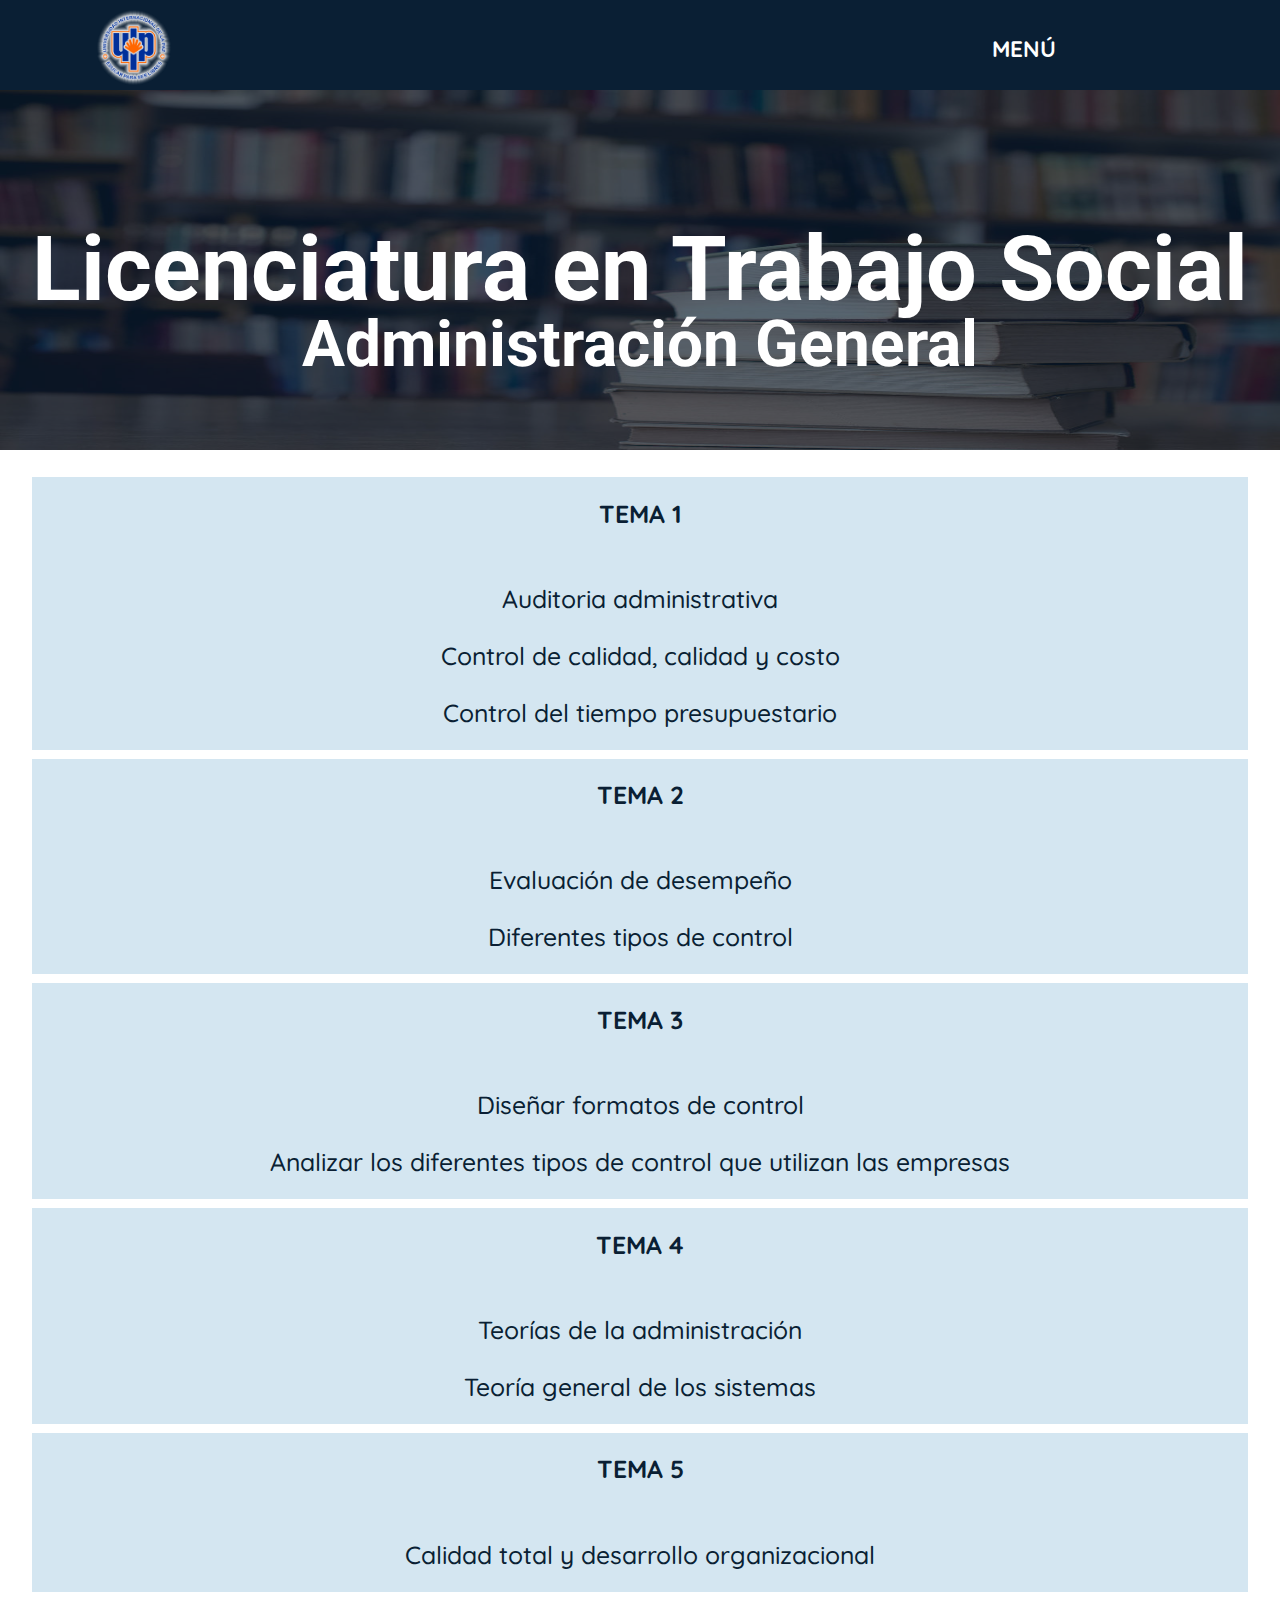
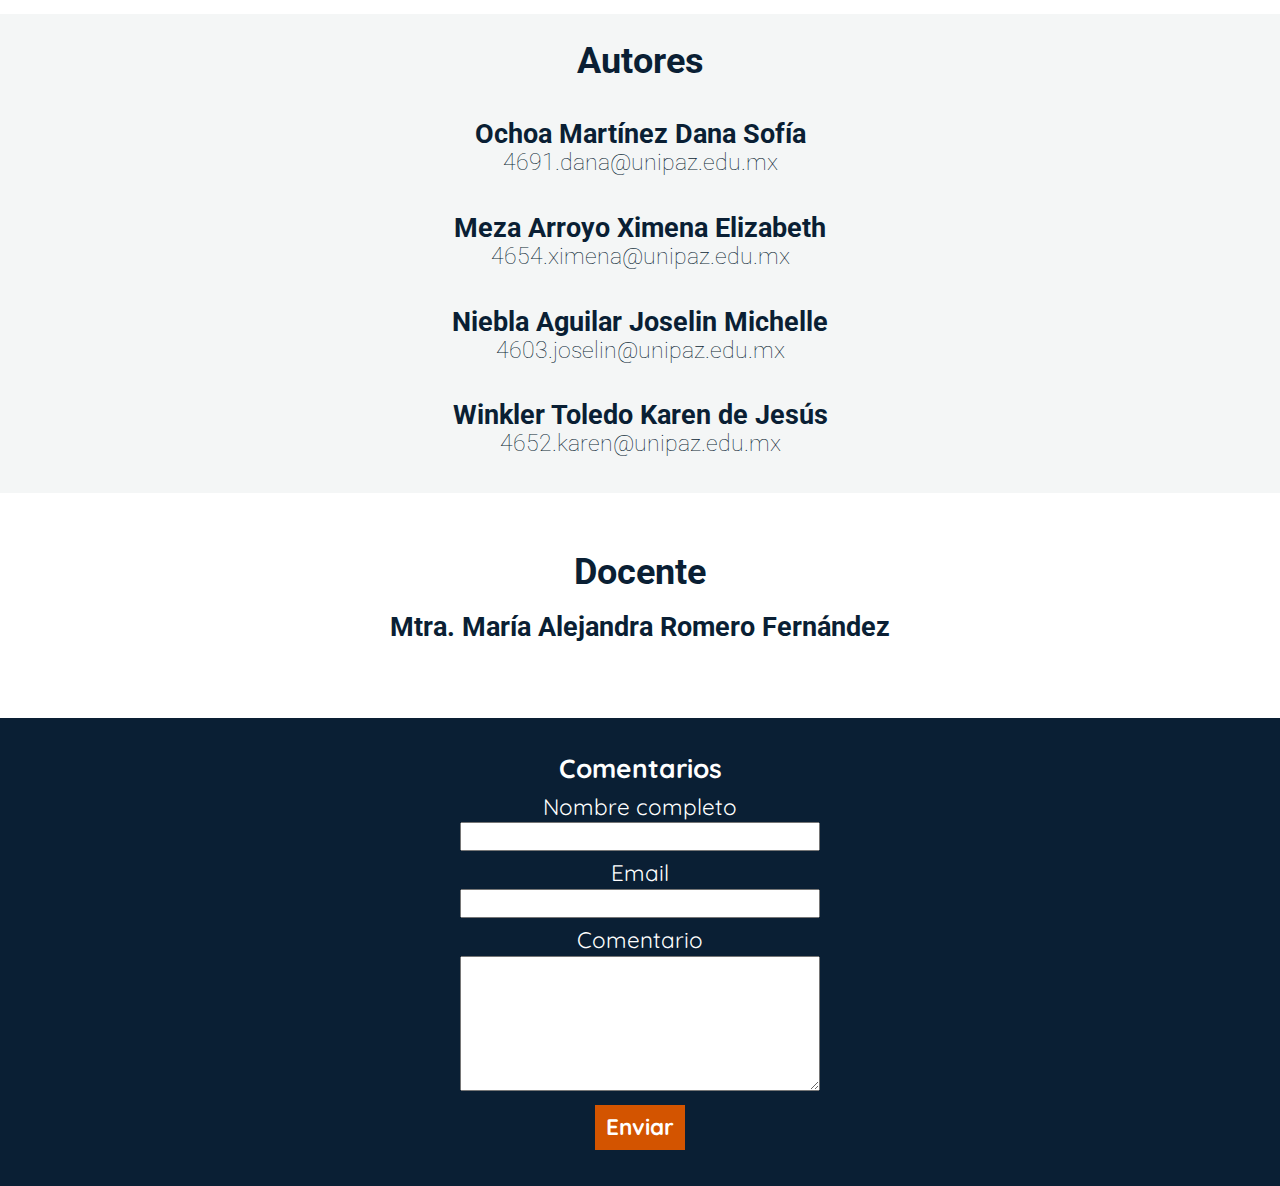
==== index.html @ 803d9da1 "Add files via upload" ====
<!DOCTYPE html>
<html>
<head>
	<meta charset="utf-8">
	<title>Unipaz</title>
	<!--ESTILOS-->
	<meta name="viewport" content="width=device-width, initial-scale=1.0">
	<link rel="stylesheet" type="text/css" href="CSS/inicio.css">
	<link rel="stylesheet" type="text/css" href="CSS/normalize.css">
	<link rel="stylesheet" type="text/css" href="CSS/font-awesome.min.css">

	<!--FUENTES-->
	<link href="https://fonts.googleapis.com/css2?family=Roboto&display=swap" rel="stylesheet">
	<link href="https://fonts.googleapis.com/css2?family=Noto+Sans+JP:wght@100;300;400;500;700;900&display=swap" rel="stylesheet">
	<link href="https://fonts.googleapis.com/css2?family=Quicksand:wght@300;400;500;600;700&display=swap" rel="stylesheet">
</head>
<body>

	<div class="head">
		<nav>
			<a href="inicio.html"><img src="IMG/logo.png"  class="header__logo"></a>  <!--IMG DEL LOGO-->
			<div class="header__menu">
				<li class="li-main">
					<h4 id="h4mn">MENÚ</h4>
					<ul>  <!--LISTA DE TEMAS(LINKS)-->
						<li><a href="HTML/tema1.html"><i class="fa fa-book" aria-hidden="true"></i>Tema 1</a></li>
						<li><a href="HTML/tema2.html"><i class="fa fa-book" aria-hidden="true"></i>Tema 2</a></li>
						<li><a href="HTML/tema3.html"><i class="fa fa-book" aria-hidden="true"></i>Tema 3</a></li>
						<li><a href="HTML/tema4.html"><i class="fa fa-book" aria-hidden="true"></i>Tema 4</a></li>
						<li><a href="HTML/tema5.html"><i class="fa fa-book" aria-hidden="true"></i>Tema 5</a></li>
					</ul>
				</li>	
			</div>
		</nav>
	</div>

	<div class="div-banner">
		<img src="IMG/books.jpg" class="banner__img">
		<h1 class="banner__h1">Licenciatura en Trabajo Social</h1>
		<h2 class="banner__h2">Administración General</h2>
		<img src="IMG/down_arrow.png" class="banner__arrow">
	</div>

	<div class="div-temas">
		<ol>
			<li class="li-temas1"><a href="tema1.html">
				<b>TEMA 1</b><br><br><br>
				Auditoria administrativa
				<br><br>
				Control de calidad, calidad y costo
				<br><br>
				Control del tiempo presupuestario	
			</a></li>
			<li class="li-temas2"><a href="tema2.html"> 
				<b>TEMA 2</b><br><br><br>
				Evaluación de desempeño
				<br><br>
				Diferentes tipos de control	
			</a></li>
			<li class="li-temas3"><a href="tema3.html">
				<b>TEMA 3</b><br><br><br>
				Diseñar formatos de control
				<br><br>
				Analizar los diferentes tipos de control que utilizan las empresas
			</a></li>
			<li class="li-temas4"><a href="tema4.html">
				<b>TEMA 4</b><br><br><br>
				Teorías de la administración
				<br><br>
				Teoría general de los sistemas
			</a></li>
			<li class="li-temas5"><a href="tema5.html">
				<b>TEMA 5</b><br><br><br>
				Calidad total y desarrollo organizacional
			</a></li>
		</ol>
	</div>

	<div class="div-team">
		<h2 class="team__h2">Autores</h2>
		<br>
		<br>
		<h3 class="team__name">Ochoa Martínez Dana Sofía</h3>
		<h3 class="team__mail">4691.dana@unipaz.edu.mx</h3>
		<br>
		<br>
		<h3 class="team__name">Meza Arroyo Ximena Elizabeth</h3>
		<h3 class="team__mail">4654.ximena@unipaz.edu.mx</h3>	
		<br>
		<br>
		<h3 class="team__name">Niebla Aguilar Joselin Michelle</h3>
		<h3 class="team__mail">4603.joselin@unipaz.edu.mx</h3>
		<br>
		<br>
		<h3 class="team__name">Winkler Toledo Karen de Jesús</h3>
		<h3 class="team__mail">4652.karen@unipaz.edu.mx</h3>
	</div>

	<div class="teacher">
		<h2 class="team__h2">Docente</h2>
		<br>
		<h3 class="team__name">Mtra. María Alejandra Romero Fernández</h3>
	</div>

	<form name="contact" method="POST" data-netlify="true" class="formulario">
		<h3>Comentarios</h3>
		<p>
		    <label class="lb-name">Nombre completo</label>
		    <br>
		    <input type="text" name="Nombre completo" />   
		</p>
		<p>
		   	<label class="lb-email">Email</label> 
		   	<br>
		   	<input type="email" name="Email" />
		</p>
		<p>
		   	<label class="lb-coment">Comentario</label> 
		   	<br>
		   	<textarea name="Comentario" ></textarea>
		   	<br>
		</p>
		<p>
		    <button type="submit" class="btn-send">Enviar</button>
		</p>
	</form>	
</body>
</html>
---- CSS/inicio.css ----
/*----------SMARTPHONES EN VERTICAL----------*/
	/*Min-width 320px / Max-width: 399px*/ 

@media screen and (min-width: 320px) and (max-width: 1440px) {
	/*-----HEADER-----*/
	.head  {
		position: fixed;
		top: 0;
		margin: auto;
		width: 100%;
		height: 10vh;
		background-color: #0A1F34;
		z-index: 5;
		padding: 1vh 0;
		font-family: 'Quicksand', sans-serif;
	}
	nav {
		position: relative;
		width: 100%;
		height: 8vh;
	}
	.header__logo {
		height: 8.5vh;
		position: relative;
		display: inline-block;
		margin-left: 7.5%;
	}
	.header__menu {
		display:inline-block;
		position: absolute;	
		width: 40%;
		right: 0;
		text-align: center;
		margin-top: -1vh;
	}
	.li-main{
		display: block;
		position: relative;
		width: 100;
		height: 10vh;
		font-weight: bold;
		color: white;
	}
	#h4mn {
		position: absolute;
		right: 0;
		left: 0;
		top: 0;
		bottom: 0;
		margin: auto;
		text-align: center;
		padding-top: 4vh;
		font-size: 2.5vh;
	}
	.li-main ul {
		display: none;
		position: absolute;
		width: 100%;
		background-color: #0A1F34;
		color: white;
		top: 0;
		margin-top: 10vh;
	}
	.header__menu .li-main li {
		position: relative;
		display: block;
		height: 8vh;
		position: relative;
		text-align: center;
		
	}
	.header__menu a{
		position: relative;
		display: block;
		height: 8vh;
		padding: 2.5vh 0.75em;
		font-size: 2.5vh;
		color: white;
		text-decoration: none;
		text-align: center;
		font-weight: 100;
	}
	a i{
		margin-right: 1vh;
	}

	/*---EVENTOS HEADER---*/
	.li-main:hover {
		background-color: #D4E6F1;
		color: #0A1F34;
	}
	.header__menu .li-main:hover > ul {
		display: block;
	}
	.header__menu a:hover {
		background-color: #D35400;
	}

	/*-----BANNER-----*/
	.div-banner {
		display: block;
		z-index: -1;
		position: relative;
		margin-top: 10vh;
		display: block;
		width: 100%;
		height: 40vh;
		background-color: #0A1F34;
		font-family: 'Roboto', sans-serif;
	}
	.banner__img {
		position: absolute;
		width: 100%;
		height: 100%;
		opacity: 0.33;
	}
	.banner__h1 {
		position: absolute;
		display: block;
		top: 0;
		right: 0;
		bottom: 0;
		left: 0;
		margin: auto;
		margin-top: 10vw;
		text-align: center;
		color: white;
		font-size: 7vw;
	}
	.banner__h2 {
		position: absolute;
		display: block;
		top: 0;
		right: 0;
		bottom: 0;
		left: 0;
		margin: auto;
		margin-top: 17vw;
		text-align: center;
		color: white;
		font-size: 5vw;
	}
	.banner__arrow {
		display: none;
	}

	/*-----TEMAS-----*/
	.div-temas {
		display: block;
		position: relative;
		width: 100%;;
		text-align: center;
		padding-top: 3vh;
		padding-bottom: 1.5vh;
	}
	.div-temas .li-temas1 {
		position: relative;
		display: block;
		margin-left: 2.5%;
		width: 95%;
		margin-bottom: 1vh;
	}
	.div-temas .li-temas2 {
		position: relative;
		display: block;
		margin-left: 2.5%;
		width: 95%;
		margin-bottom: 1vh;
	}
	.div-temas .li-temas3 {
		position: relative;
		display: block;
		margin-left: 2.5%;
		width: 95%;
		margin-bottom: 1vh;
	}
	.div-temas .li-temas4 {
		position: relative;
		display: block;
		margin-left: 2.5%;
		width: 95%;
		margin-bottom: 1vh;
	}
	.div-temas .li-temas5 {
		position: relative;
		display: block;
		margin-left: 2.5%;
		width: 95%;
		margin-bottom: 1vh;
	}
	.div-temas a{
		position: relative;
		display: block;
		width: 100%;
		height: 100%;
		padding: 2.5vh 0.75em;
		font-size: 2.75vh;
		font-family: 'Quicksand', sans-serif;
		font-weight: 500;
		color: #0A1F34;
		text-decoration: none;
		background-color: #D4E6F1;
	}
	.div-temas a:hover {
		background-color: #0A1F34;
		color: white;
		border-radius: 30px;
		transition: 0.5s;
	}	

	/*-----AUTORES-----*/
	.div-team {
		display: block;
		position: relative;
		width: 100%;
		text-align: center;
		padding-top: 3vh;
		padding-bottom: 4vh;
		font-family: 'Roboto', sans-serif;
		color: #0A1F34;
		background-color: #F4F6F6;
	}
	.team__h2 {
		font-size: 4vh;
		font-weight: bold;
	}
	.team__name {
		font-size: 3vh;
	}
	.team__mail {
		font-size: 2.5vh;
		font-weight: 100;
	}

	/*-----MAESTRA-----*/
	.teacher {
		display: block;
		position: relative;
		width: 100%;
		height: 25vh;
		text-align: center;
		padding-top: 6.5vh;
		font-family: 'Roboto', sans-serif;
		color: #0A1F34;
		background-color: white;
	}

	/*-----COMENTARIOS-----*/
	.formulario {
		display: block;
		position: relative;
		width: 100%;
		padding: 4vh 0;
		text-align: center;
		background-color: #0A1F34;
		color: white;
		font-family: 'Quicksand', sans-serif;
		font-size: 2.5vh;
	}
	.formulario h3 {
		margin-bottom: 1vh;
		font-weight: bold;
	}
	.formulario input {
		outline: 0;
		width: 40vh;
		height: 1.3em;
		margin-top: 0.3vh;
		margin-bottom: 1vh;
		font-weight: 100;
	}
	.formulario textarea {
		width: 40vh;
		max-width: 40vh;
		height: 15vh;
		max-height: 15vh;
		outline: 0;
		font-weight: 100;
		margin-top: 0.3vh;
		margin-bottom: 1vh;
	}
	.btn-send{
		width: 10vh;
		height: 5vh;
		background-color: white;
		outline: 0;
		background-color: #D35400;
		border: 0;
		color: white;
		font-weight: bold;
	}
	.btn-send:hover {
		border: 3px solid #BA4A00;
	}
}



/*----------LAPTOPS Y PC´S----------*/
		/*Min-width: 801px*/
@media screen and (min-width: 1441px){
	/*-----HEADER-----*/
	.head  {
		position: fixed;
		top: 0;
		margin: auto;
		width: 100%;
		height: 10vh;
		background-color: #0A1F34;
		z-index: 5;
		font-family: 'Quicksand', sans-serif;
	}
	nav {
		position: relative;
		width: 100%;
		height: 10vh;
	}
	.header__logo {
		height: 10vh;
		position: relative;
		display: inline-block;
		margin-left: 1%;
	}
	.header__menu {
		display: inline-block;
		position: absolute;
		height: 8vh;
		right: 0;
		margin-right: .5%;
	}
	.header__menu li {
		position: relative;
		display: inline-block;
		height: 8vh;
		position: relative;
		text-align: center;
	}
	.header__menu a{
		position: relative;
		display: inline-block;
		height: 8vh;
		margin-top: 1vh;
		padding: 2.5vh 0.75em;
		font-size: 2.5vh;
		font-family: 'Quicksand', sans-serif;
		color: white;
		text-decoration: none;
		text-align: center;
	}
	#h4mn {
		display: none;
	}



	a i{
		margin-right: 1vh;
	}

	/*---EVENTOS HEADER---*/

	.header__menu a:hover {
		background-color: #D35400;
	}

	/*-----BANNER-----*/
	.div-banner {
		display: block;
		z-index: -1;
		position: relative;
		margin-top: 10vh;
		display: block;
		width: 100%;
		height: 90vh;
		background-color: #0A1F34;
		font-family: 'Roboto', sans-serif;
	}
	.banner__img {
		position: absolute;
		width: 100%;
		height: 100%;
		opacity: 0.33;
	}
	.banner__h1 {
		position: absolute;
		display: block;
		top: 0;
		right: 0;
		bottom: 0;
		left: 0;
		margin: auto;
		margin-top: 25vh;
		text-align: center;
		color: white;
		font-size: 6vh;
	}
	.banner__h2 {
		position: absolute;
		display: block;
		top: 0;
		right: 0;
		bottom: 0;
		left: 0;
		margin: auto;
		margin-top: 35vh;
		text-align: center;
		color: white;
		font-size: 4vh;
	}
	.banner__arrow {
		display: block;
		position: absolute;
		width: 25%;
		height: 15%;
		bottom: 0;
		left: 0;
		right: 0;
		margin: auto;
		margin-bottom: 5vh;
	}

	/*-----TEMAS-----*/
	.div-temas {
		display: block;
		position: relative;
		width: 100%;
		height: 60vh;
		text-align: center;
	}
	.div-temas .li-temas1 {
		position: absolute;
		display: inline-block;
		left: 0;
		margin-left: 2%;
		width: 18.4%;
		height: 100%;
	}
	.div-temas .li-temas2 {
		position: absolute;
		display: inline-block;
		left: 0;
		margin-left: 21.4%;
		width: 18.4%;
		height: 100%;
	}
	.div-temas .li-temas3 {
		position: absolute;
		display: inline-block;
		left: 0;
		margin-left: 40.8%;
		width: 18.4%;
		height: 100%;
	}
	.div-temas .li-temas4 {
		position: absolute;
		display: inline-block;
		left: 0;
		margin-left: 60.2%;
		width: 18.4%;
		height: 100%;
	}
	.div-temas .li-temas5 {
		position: absolute;
		display: inline-block;
		left: 0;
		margin-left: 79.6%;
		width: 18.4%;
		height: 100%;
	}
	.div-temas a{
		position: relative;
		display: inline-block;
		width: 100%;
		height: 55vh;
		margin-top: 2.5vh;
		padding: 2.5vh 0.75em;
		font-size: 2.5vh;
		font-family: 'Quicksand', sans-serif;
		text-decoration: none;
		background-color: #D4E6F1;
		color: #0A1F34;
	}
	.div-temas a:hover {
		color: white;
		background-color: #0A1F34;
		border-radius: 30px;
		transition: 0.5s;
	}	

	/*-----AUTORES-----*/
	.div-team {
		display: block;
		position: relative;
		width: 100%;
		text-align: center;
		padding-top: 3vh;
		padding-bottom: 4vh;
		font-family: 'Roboto', sans-serif;
		color: #0A1F34;
		background-color: #F4F6F6;
	}
	.team__h2 {
		font-size: 4vh;
		font-weight: bold;
	}
	.team__name {
		font-size: 3vh;
	}
	.team__mail {
		font-size: 2.5vh;
		font-weight: 100;
	}

	/*-----MAESTRA-----*/
	.teacher {
		display: block;
		position: relative;
		width: 100%;
		height: 25vh;
		text-align: center;
		padding-top: 6.5vh;
		font-family: 'Roboto', sans-serif;
		color: #0A1F34;
		background-color: white;
	}

	/*-----COMENTARIOS-----*/
	.formulario {
		display: block;
		position: relative;
		width: 100%;
		padding: 4vh 0;
		text-align: center;
		background-color: #0A1F34;
		color: white;
		font-family: 'Quicksand', sans-serif;
		font-size: 2.5vh;
	}
	.formulario h3 {
		margin-bottom: 1vh;
		font-weight: bold;
	}
	.formulario input {
		outline: 0;
		width: 40%;
		height: 1.3em;
		margin-top: 0.3vh;
		margin-bottom: 1vh;
		font-weight: 100;
	}
	.formulario textarea {
		width: 40%;
		max-width: 40%;
		height: 15vh;
		max-height: 15vh;
		outline: 0;
		font-weight: 100;
		margin-top: 0.3vh;
		margin-bottom: 1vh;
	}
	.btn-send{
		width: 10%;
		height: 5vh;
		background-color: white;
		outline: 0;
		background-color: #D35400;
		border: 0;
		color: white;
		font-weight: bold;
	}
	.btn-send:hover {
		border: 3px solid #BA4A00;
	}
}
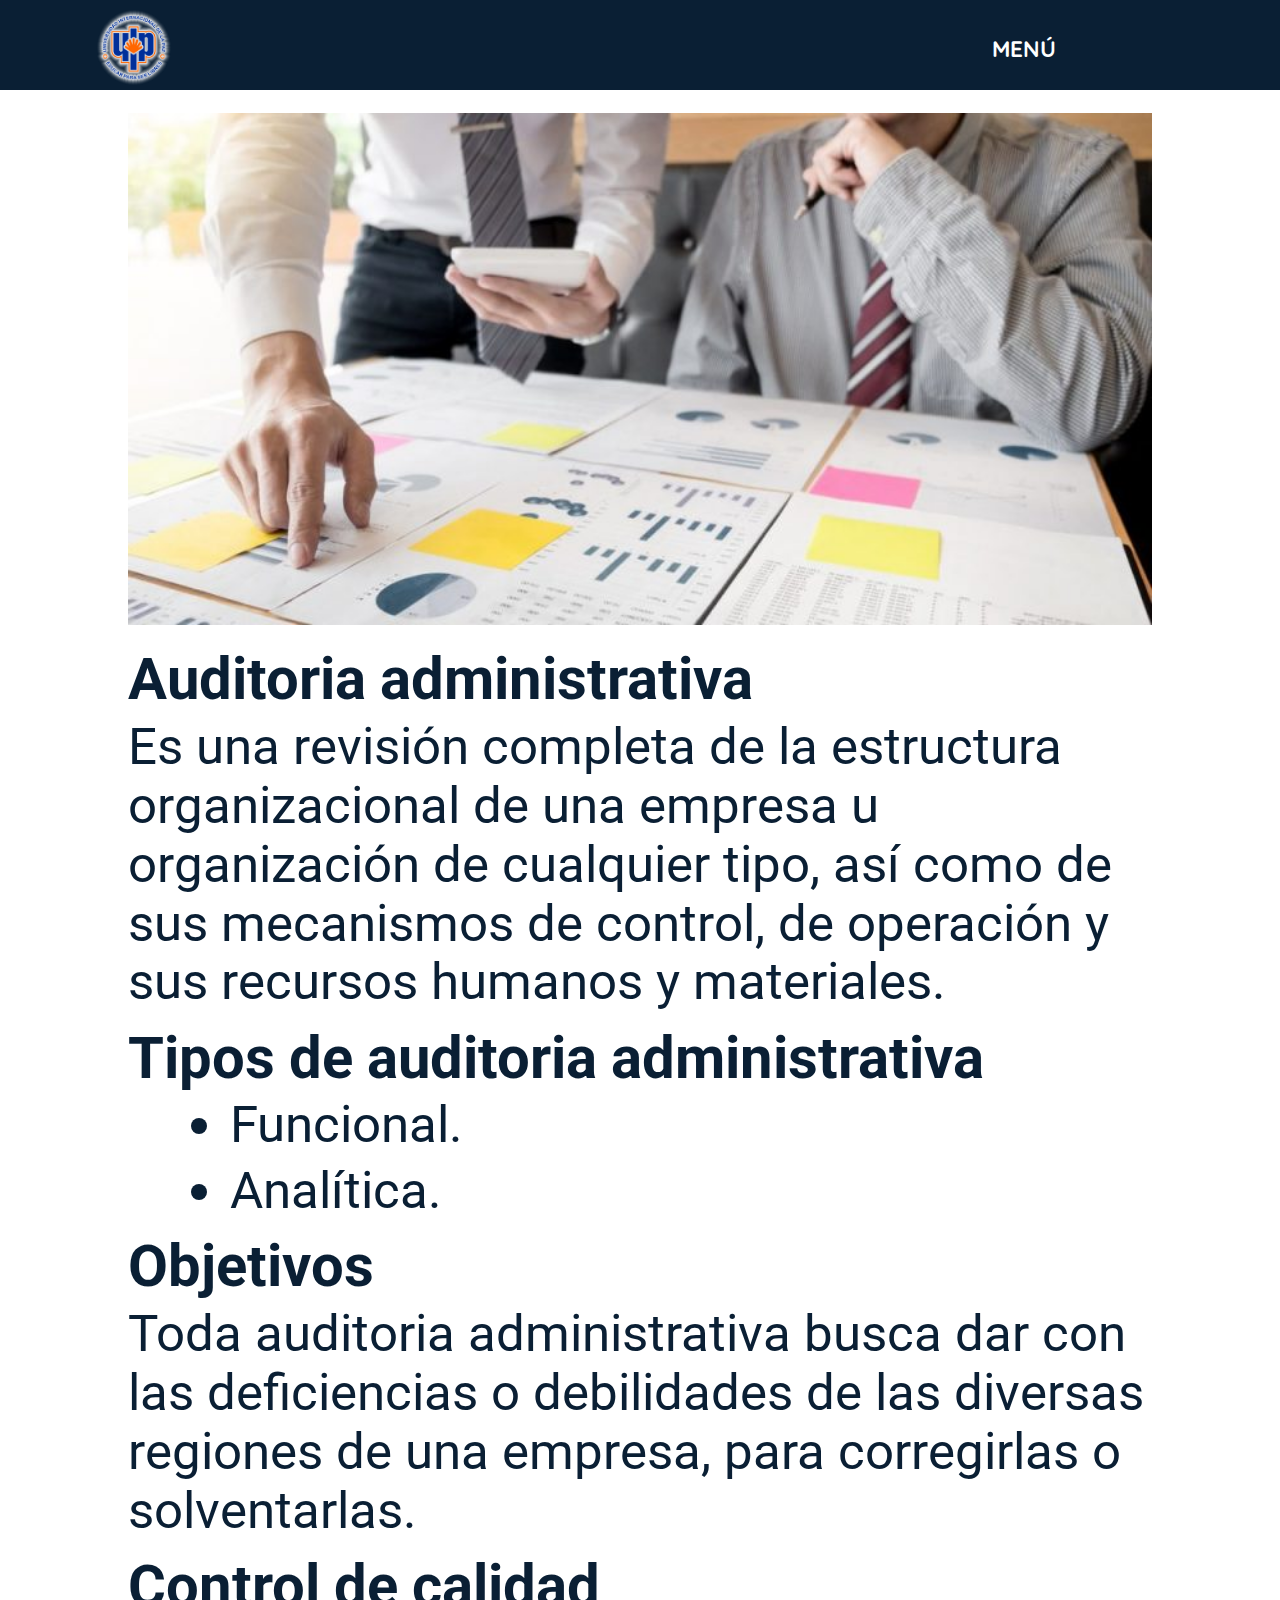
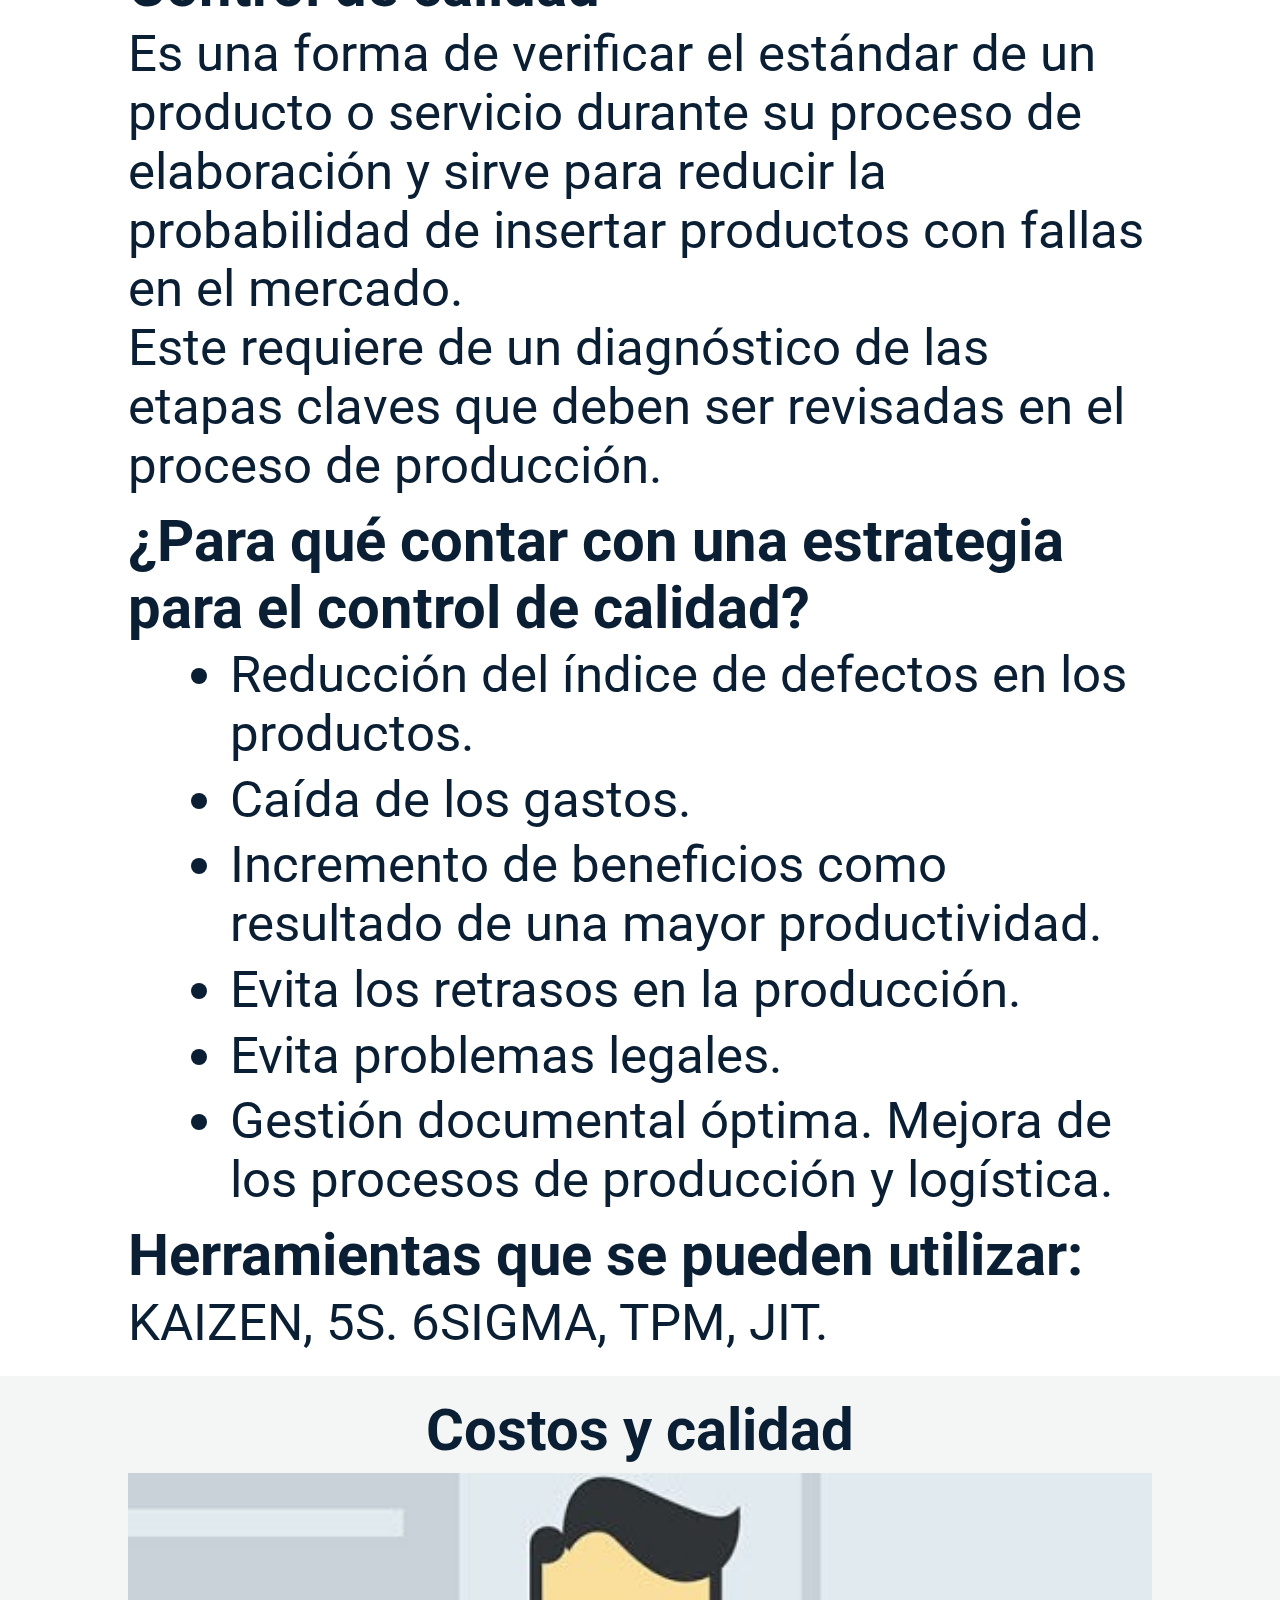
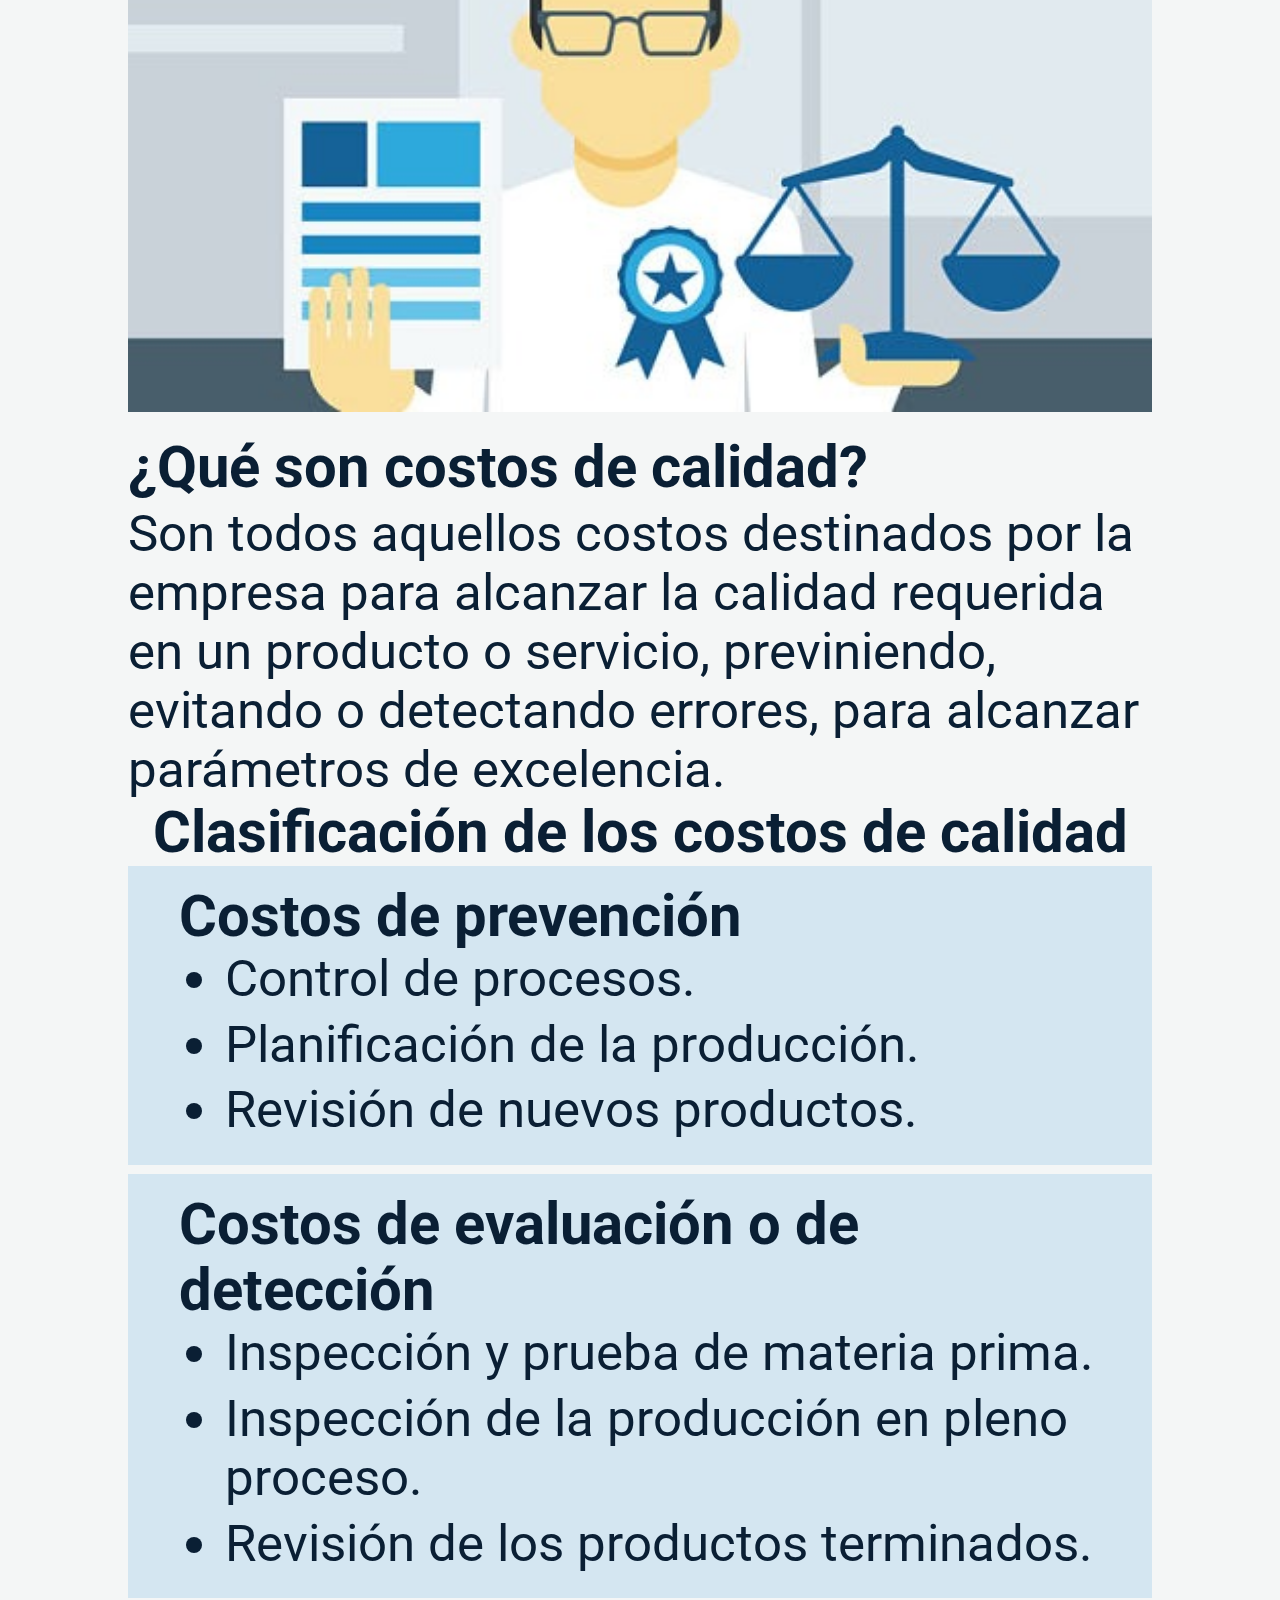
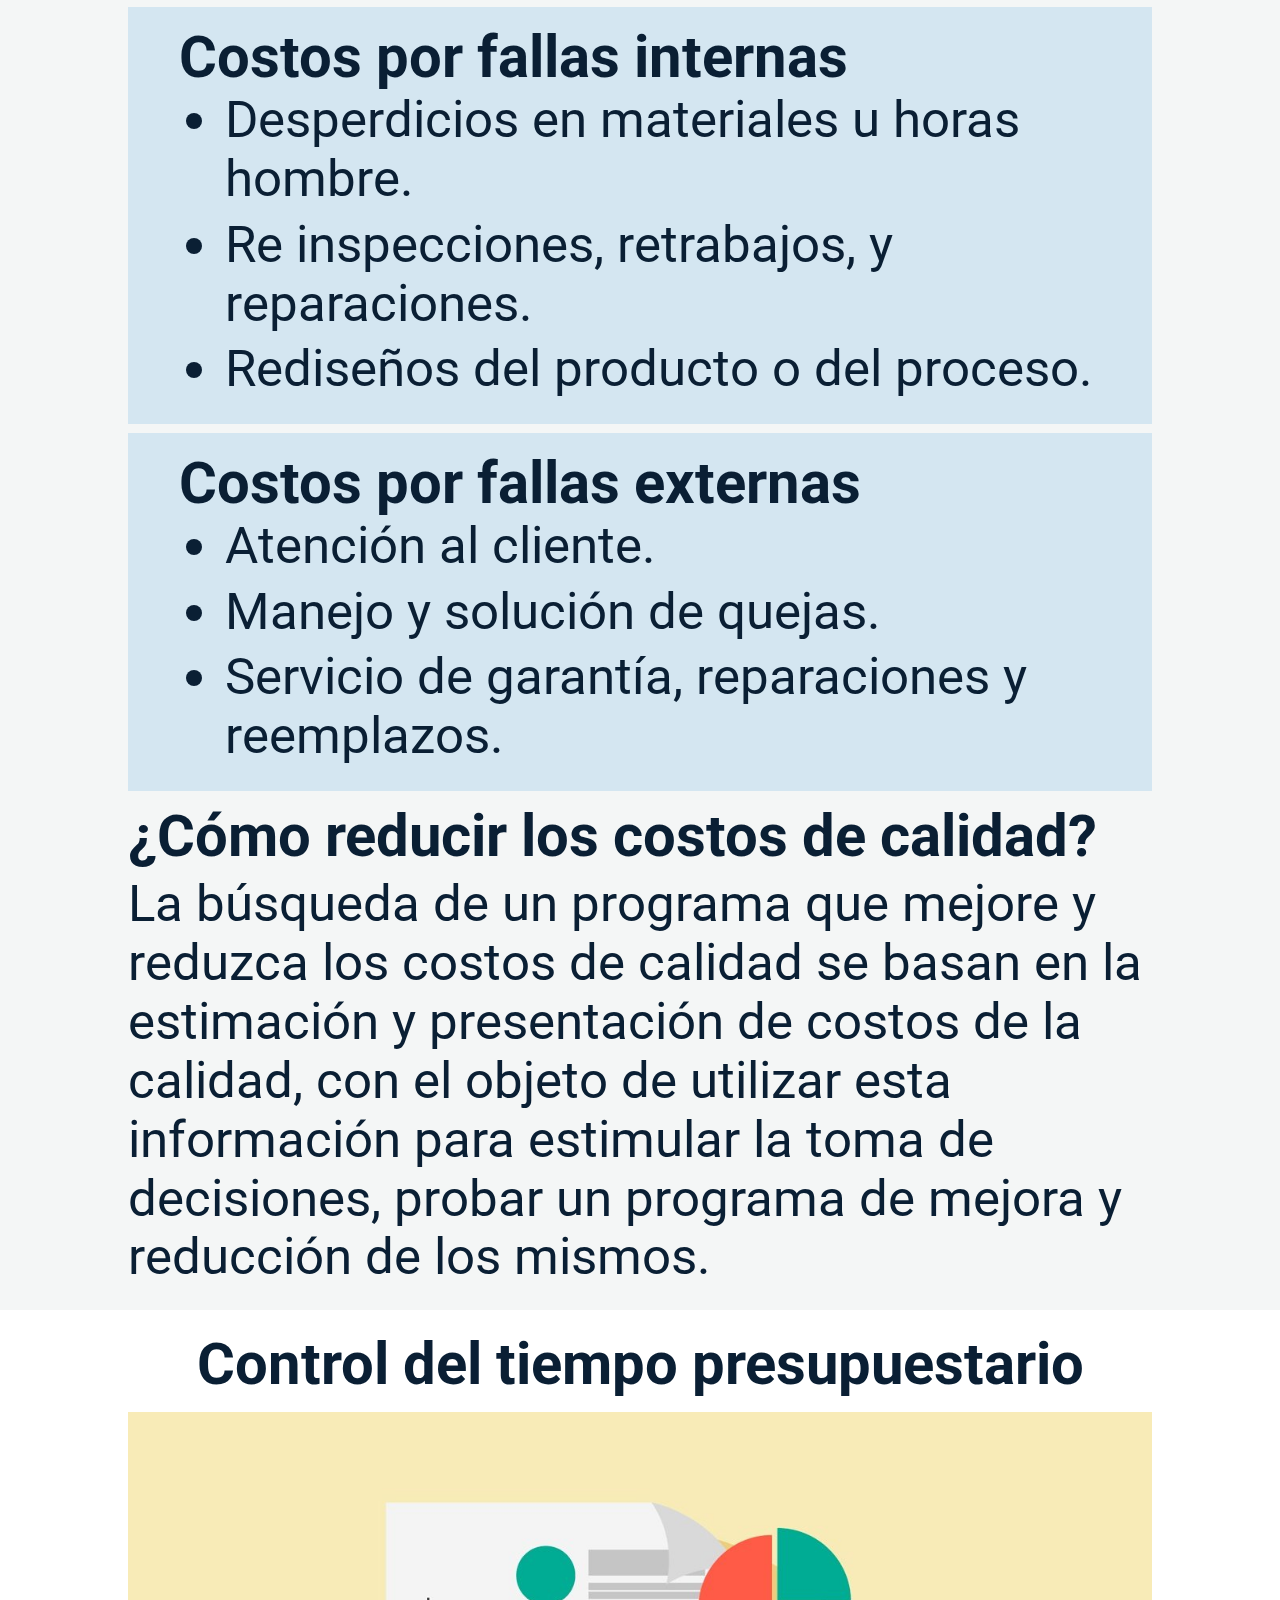
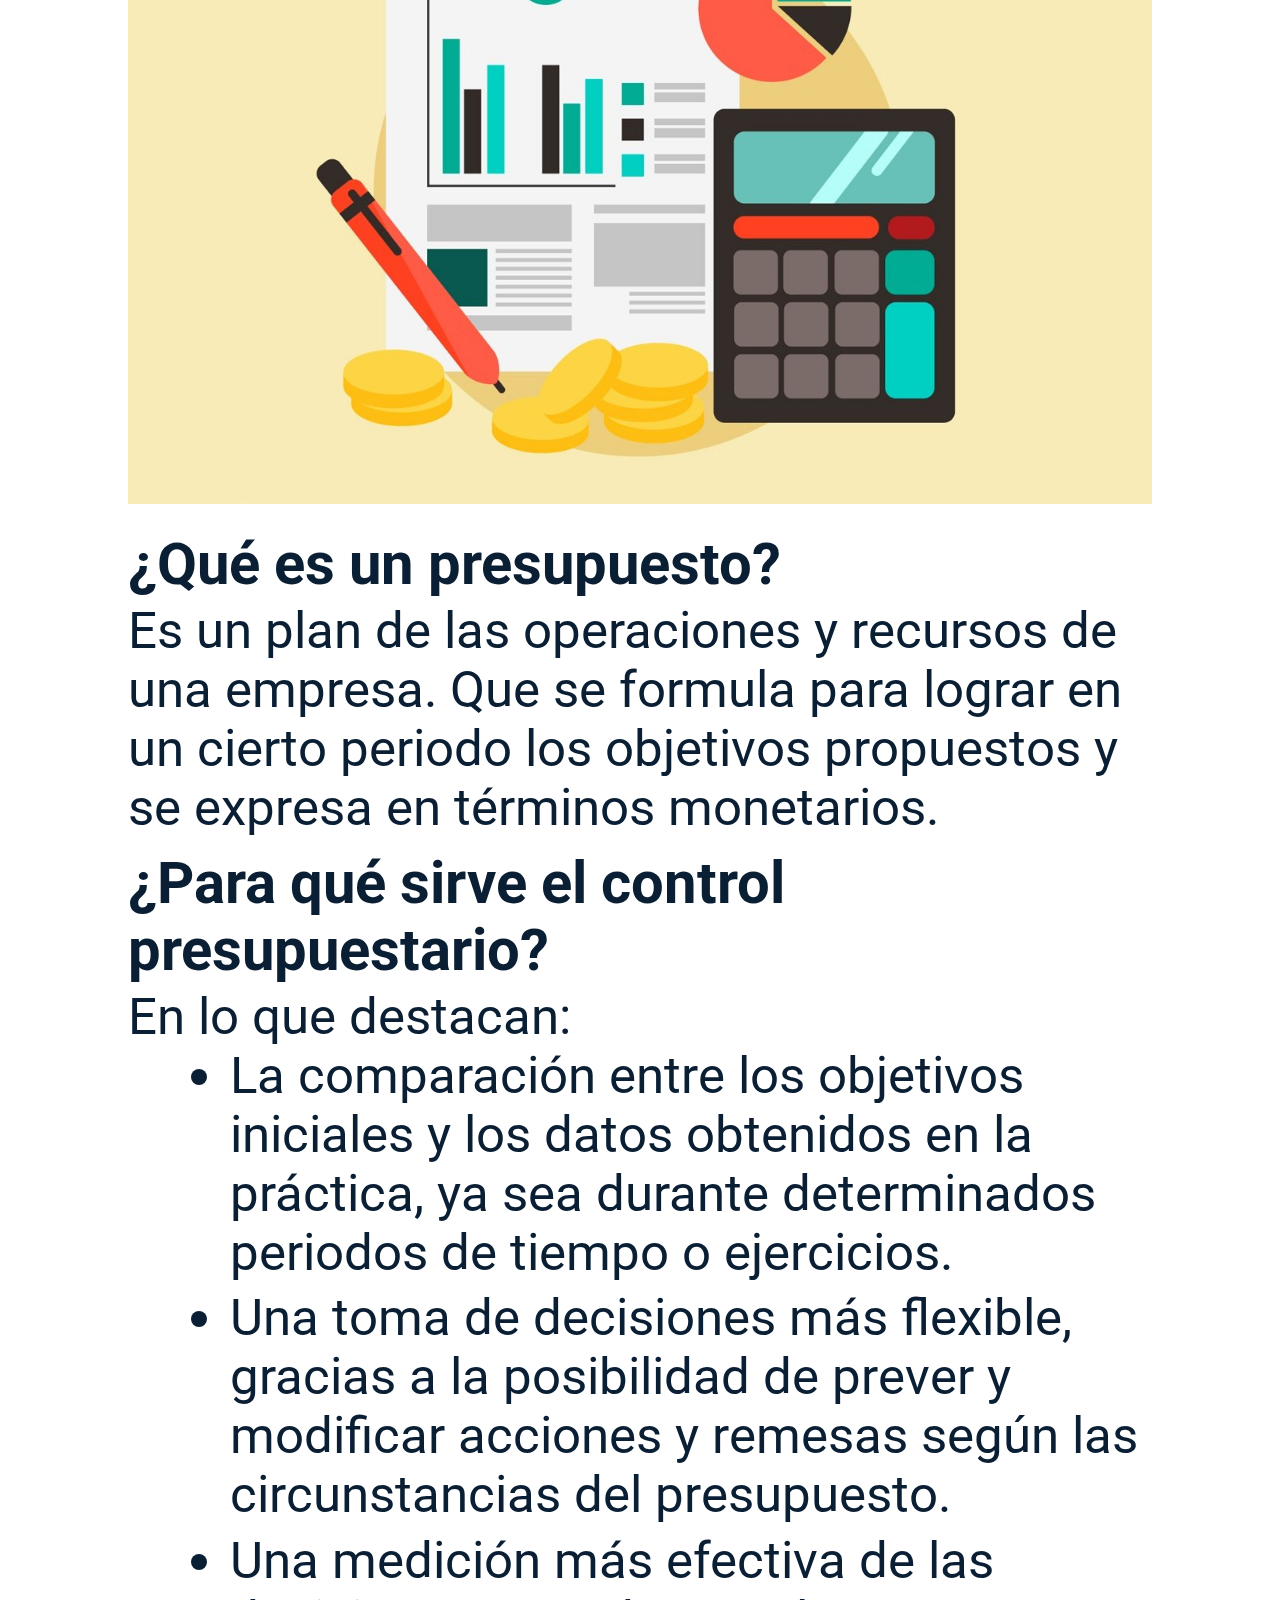
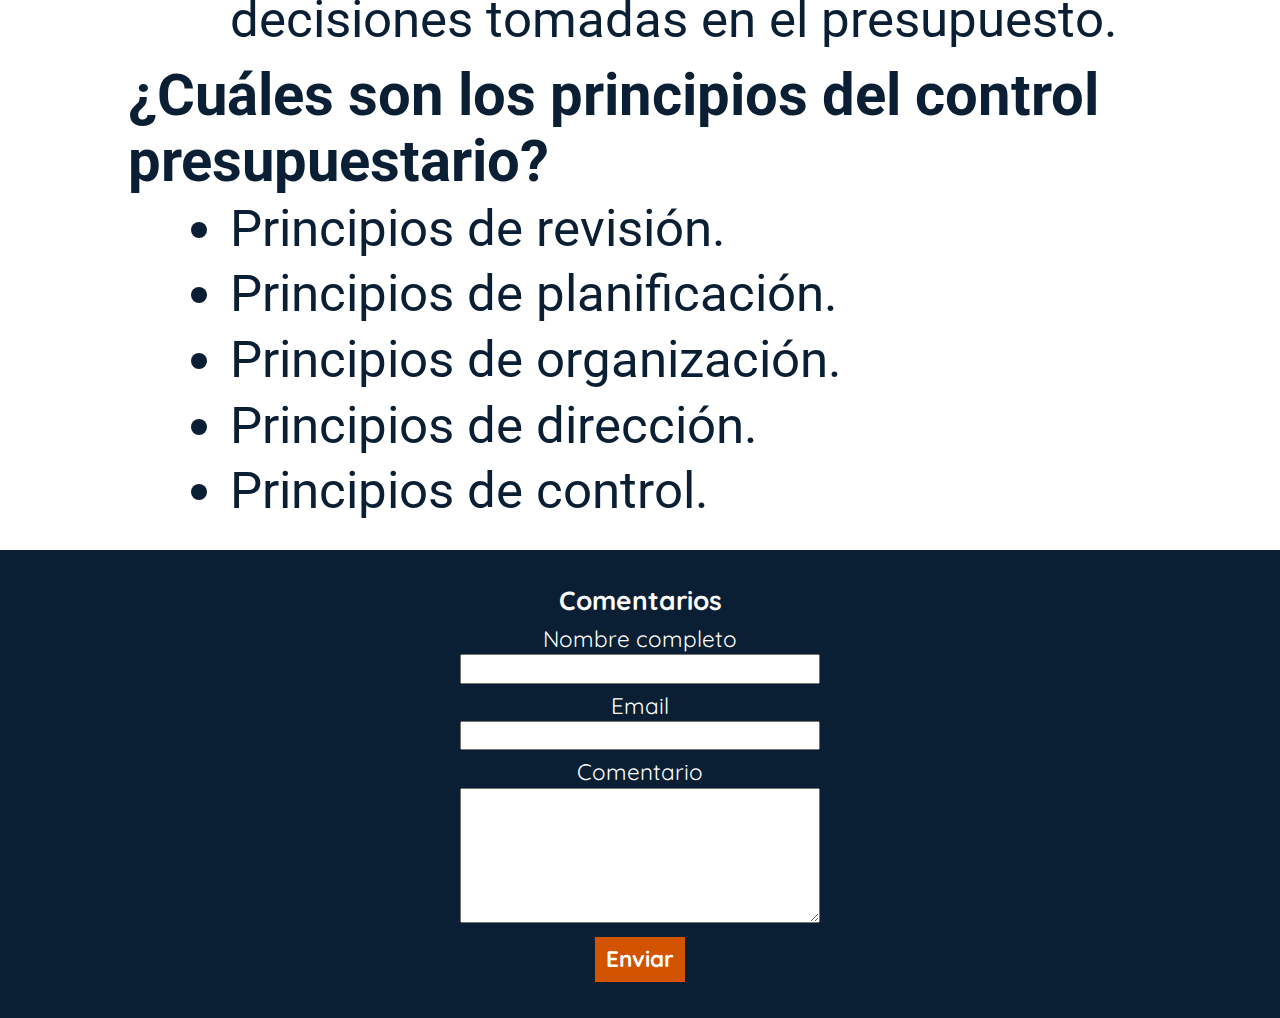
==== commit beb4dd72: "Update index.html" ====
--- a/index.html
+++ b/index.html
@@ -2,12 +2,13 @@
 <html>
 <head>
 	<meta charset="utf-8">
-	<title>Unipaz</title>
+	<title>Tema 1</title>
+
 	<!--ESTILOS-->
 	<meta name="viewport" content="width=device-width, initial-scale=1.0">
-	<link rel="stylesheet" type="text/css" href="CSS/inicio.css">
-	<link rel="stylesheet" type="text/css" href="CSS/normalize.css">
-	<link rel="stylesheet" type="text/css" href="CSS/font-awesome.min.css">
+	<link rel="stylesheet" type="text/css" href="../CSS/tema1.css">
+	<link rel="stylesheet" type="text/css" href="../CSS/normalize.css">
+	<link rel="stylesheet" type="text/css" href="../CSS/font-awesome.min.css">
 
 	<!--FUENTES-->
 	<link href="https://fonts.googleapis.com/css2?family=Roboto&display=swap" rel="stylesheet">
@@ -16,91 +17,170 @@
 </head>
 <body>
 
+	<!--HEADER---------------------------------------->
 	<div class="head">
 		<nav>
-			<a href="inicio.html"><img src="IMG/logo.png"  class="header__logo"></a>  <!--IMG DEL LOGO-->
+			<a href="../index.html"><img src="../IMG/logo.png"  class="header__logo"></a>  <!--IMG DEL LOGO-->
 			<div class="header__menu">
 				<li class="li-main">
 					<h4 id="h4mn">MENÚ</h4>
 					<ul>  <!--LISTA DE TEMAS(LINKS)-->
-						<li><a href="HTML/tema1.html"><i class="fa fa-book" aria-hidden="true"></i>Tema 1</a></li>
-						<li><a href="HTML/tema2.html"><i class="fa fa-book" aria-hidden="true"></i>Tema 2</a></li>
-						<li><a href="HTML/tema3.html"><i class="fa fa-book" aria-hidden="true"></i>Tema 3</a></li>
-						<li><a href="HTML/tema4.html"><i class="fa fa-book" aria-hidden="true"></i>Tema 4</a></li>
-						<li><a href="HTML/tema5.html"><i class="fa fa-book" aria-hidden="true"></i>Tema 5</a></li>
+						<li><a href="tema1.html"><i class="fa fa-book" aria-hidden="true"></i>Tema 1</a></li>
+						<li><a href="tema2.html"><i class="fa fa-book" aria-hidden="true"></i>Tema 2</a></li>
+						<li><a href="tema3.html"><i class="fa fa-book" aria-hidden="true"></i>Tema 3</a></li>
+						<li><a href="tema4.html"><i class="fa fa-book" aria-hidden="true"></i>Tema 4</a></li>
+						<li><a href="tema5.html"><i class="fa fa-book" aria-hidden="true"></i>Tema 5</a></li>
 					</ul>
 				</li>	
 			</div>
 		</nav>
 	</div>
 
-	<div class="div-banner">
-		<img src="IMG/books.jpg" class="banner__img">
-		<h1 class="banner__h1">Licenciatura en Trabajo Social</h1>
-		<h2 class="banner__h2">Administración General</h2>
-		<img src="IMG/down_arrow.png" class="banner__arrow">
+
+
+	<!--CONTENIDO---------------------------------------->
+	<div class="contenido">
+
+		<!--SUBTEMA 1---------------------------------------->
+		<div class="subtema1">
+			<img src="../IMG/T1/auditoria_admin.jpg" id="img1-1">
+			<div class="st1">
+				<h2>Auditoria administrativa</h2>
+				<p>
+					Es una revisión completa de la estructura organizacional de una empresa u organización de cualquier tipo, así como
+					de sus mecanismos de control, de operación y sus recursos humanos y materiales. 
+				</p>	
+			</div>
+
+			<div class="st1">
+				<h2>Tipos de auditoria administrativa</h2>
+				<ol>
+					<li>Funcional.</li>
+					<li>Analítica.</li>
+				</ol>
+			</div>
+				
+			<div class="st1">
+				<h2>Objetivos</h2>
+				<p>
+					Toda auditoria administrativa busca dar con las deficiencias o debilidades de las diversas regiones de una empresa, 
+					para corregirlas o solventarlas. 
+				</p>
+			</div>
+				
+			<div class="st1">
+				<h2>Control de calidad</h2>
+				<p>
+					Es una forma de verificar el estándar de un producto o servicio durante su proceso de elaboración y sirve para reducir 
+					la probabilidad de insertar productos con fallas en el mercado. 
+				</p>
+				<p>
+					Este requiere de un diagnóstico de las etapas claves que deben ser revisadas en el proceso de producción. 
+				</p>
+			</div>
+
+			<div class="st1">
+				<h2>¿Para qué contar con una estrategia para el control de calidad?</h2>
+				<ol>
+					<li>Reducción del índice de defectos en los productos.</li> 
+					<li>Caída de los gastos.</li> 
+					<li>Incremento de beneficios como resultado de una mayor productividad.</li> 
+					<li>Evita los retrasos en la producción.</li>
+					<li>Evita problemas legales.</li>
+					<li>Gestión documental óptima. Mejora de los procesos de producción y logística.</li>
+				</ol>
+			</div>
+
+			<div class="st1">
+				<h2>Herramientas que se pueden utilizar:</h2><p>KAIZEN, 5S. 6SIGMA, TPM, JIT.</p>
+			</div>
+		</div>
+
+
+		<!--SUBTEMA 2---------------------------------------->
+		<div class="subtema2">
+			<h2 id="h2__2-1">Costos y calidad</h2>
+			<img src="../IMG/T1/costos_calidad.jpg" id="img2-1">
+			<div class="st2">
+				<h2>¿Qué son costos de calidad?</h2>
+				<p>
+					Son todos aquellos costos destinados por la empresa para alcanzar la calidad requerida en un producto o servicio, previniendo, evitando o detectando errores, para alcanzar parámetros de excelencia.
+				</p>
+			</div>
+
+			<div class="st2k">
+				<h2 id="cc2">Clasificación de los costos de calidad</h2>
+				<div id="st2-li1">
+					<h2 id="h2-li">Costos de prevención</h2>
+					<li id="li-box1">Control de procesos.</li>
+					<li id="li-box1">Planificación de la producción.</li>
+					<li id="li-box1">Revisión de nuevos productos.</li> 
+				</div>
+				<div id="st2-li2">
+					<h2 id="h2-li">Costos de evaluación o de detección</h2>
+					<li id="li-box1">Inspección y prueba de materia prima.</li>
+					<li id="li-box1">Inspección de la producción en pleno proceso.</li>
+					<li id="li-box1">Revisión de los productos terminados.</li>
+				</div>
+				<div id="st2-li3">
+					<h2 id="h2-li">Costos por fallas internas</h2>
+					<li id="li-box1">Desperdicios en materiales u horas hombre.</li>
+					<li id="li-box1">Re inspecciones, retrabajos, y reparaciones.</li>
+					<li id="li-box1">Rediseños del producto o del proceso.</li>
+				</div>
+				<div id="st2-li4">
+					<h2 id="h2-li">Costos por fallas externas</h2>
+					<li id="li-box1">Atención al cliente.</li>
+					<li id="li-box1">Manejo y solución de quejas.</li>
+					<li id="li-box1">Servicio de garantía, reparaciones y reemplazos.</li>
+				</div>
+			</div>
+
+			<div class="st2-2">
+				<h2>¿Cómo reducir los costos de calidad?</h2>
+				<p>
+					La búsqueda de un programa que mejore y reduzca los costos de calidad se basan en la estimación y presentación de costos de la calidad, con el objeto de utilizar esta información para estimular la toma de decisiones, probar un programa de mejora y reducción de los mismos.
+				</p>
+			</div>
+		</div>
+
+
+		<!--SUBTEMA3---------------------------------------->	
+		<div class="subtema3">
+			<h2 class="h2__3-1">Control del tiempo presupuestario</h2>
+			<img src="../IMG/T1/budget.jpg" class="img3-1">
+			<div class="st3">
+				<h2>¿Qué es un presupuesto?</h2>
+				<p>
+					Es un plan de las operaciones y recursos de una empresa. Que se formula para lograr en un cierto periodo los objetivos propuestos y se expresa en términos monetarios. 
+				</p>
+			</div>
+
+			<div class="st3">
+				<h2>¿Para qué sirve el control presupuestario?</h2>
+				<p>
+					En lo que destacan:
+					<ol>
+						<li>La comparación entre los objetivos iniciales y los datos obtenidos en la práctica, ya sea durante determinados periodos de tiempo o ejercicios.</li>
+						<li>Una toma de decisiones más flexible, gracias a la posibilidad de prever y modificar acciones y remesas según las circunstancias del presupuesto.</li>
+						<li>Una medición más efectiva de las decisiones tomadas en el presupuesto.</li>
+					</ol>
+				</p>
+			</div>
+
+			<div class="st3">
+				<h2>¿Cuáles son los principios del control presupuestario?</h2>
+				<ol>
+					<li>Principios de revisión.</li>
+					<li>Principios de planificación.</li>
+					<li>Principios de organización.</li> 
+					<li>Principios de dirección.</li> 
+					<li>Principios de control.</li>
+				</ol>
+			</div>
+		</div>
 	</div>
 
-	<div class="div-temas">
-		<ol>
-			<li class="li-temas1"><a href="tema1.html">
-				<b>TEMA 1</b><br><br><br>
-				Auditoria administrativa
-				<br><br>
-				Control de calidad, calidad y costo
-				<br><br>
-				Control del tiempo presupuestario	
-			</a></li>
-			<li class="li-temas2"><a href="tema2.html"> 
-				<b>TEMA 2</b><br><br><br>
-				Evaluación de desempeño
-				<br><br>
-				Diferentes tipos de control	
-			</a></li>
-			<li class="li-temas3"><a href="tema3.html">
-				<b>TEMA 3</b><br><br><br>
-				Diseñar formatos de control
-				<br><br>
-				Analizar los diferentes tipos de control que utilizan las empresas
-			</a></li>
-			<li class="li-temas4"><a href="tema4.html">
-				<b>TEMA 4</b><br><br><br>
-				Teorías de la administración
-				<br><br>
-				Teoría general de los sistemas
-			</a></li>
-			<li class="li-temas5"><a href="tema5.html">
-				<b>TEMA 5</b><br><br><br>
-				Calidad total y desarrollo organizacional
-			</a></li>
-		</ol>
-	</div>
-
-	<div class="div-team">
-		<h2 class="team__h2">Autores</h2>
-		<br>
-		<br>
-		<h3 class="team__name">Ochoa Martínez Dana Sofía</h3>
-		<h3 class="team__mail">4691.dana@unipaz.edu.mx</h3>
-		<br>
-		<br>
-		<h3 class="team__name">Meza Arroyo Ximena Elizabeth</h3>
-		<h3 class="team__mail">4654.ximena@unipaz.edu.mx</h3>	
-		<br>
-		<br>
-		<h3 class="team__name">Niebla Aguilar Joselin Michelle</h3>
-		<h3 class="team__mail">4603.joselin@unipaz.edu.mx</h3>
-		<br>
-		<br>
-		<h3 class="team__name">Winkler Toledo Karen de Jesús</h3>
-		<h3 class="team__mail">4652.karen@unipaz.edu.mx</h3>
-	</div>
-
-	<div class="teacher">
-		<h2 class="team__h2">Docente</h2>
-		<br>
-		<h3 class="team__name">Mtra. María Alejandra Romero Fernández</h3>
-	</div>
 
 	<form name="contact" method="POST" data-netlify="true" class="formulario">
 		<h3>Comentarios</h3>
@@ -125,4 +205,4 @@
 		</p>
 	</form>	
 </body>
-</html>+</html>
--- a/CSS/tema1.css
+++ b/CSS/tema1.css
@@ -0,0 +1,512 @@
+/*----------SMARTPHONES EN VERTICAL----------*/
+	/*Min-width 320px / Max-width: 399px*/ 
+
+@media screen and (min-width: 320px) and (max-width: 1440px) {
+	/*-----HEADER-----*/
+	.head  {
+		position: fixed;
+		top: 0;
+		margin: auto;
+		width: 100%;
+		height: 10vh;
+		background-color: #0A1F34;
+		z-index: 5;
+		padding: 1vh 0;
+		font-family: 'Quicksand', sans-serif;
+	}
+	nav {
+		position: relative;
+		width: 100%;
+		height: 8vh;
+	}
+	.header__logo {
+		height: 8.5vh;
+		position: relative;
+		display: inline-block;
+		margin-left: 7.5%;
+	}
+	.header__menu {
+		display:inline-block;
+		position: absolute;	
+		width: 40%;
+		right: 0;
+		text-align: center;
+		margin-top: -1vh;
+	}
+	.li-main{
+		display: block;
+		position: relative;
+		width: 100;
+		height: 10vh;
+		font-weight: bold;
+		color: white;
+	}
+	#h4mn {
+		position: absolute;
+		right: 0;
+		left: 0;
+		top: 0;
+		bottom: 0;
+		margin: auto;
+		text-align: center;
+		padding-top: 4vh;
+		font-size: 2.5vh;
+	}
+	.li-main ul {
+		display: none;
+		position: absolute;
+		width: 100%;
+		background-color: #0A1F34;
+		color: white;
+		top: 0;
+		margin-top: 10vh;
+	}
+	.header__menu .li-main li {
+		position: relative;
+		display: block;
+		height: 8vh;
+		position: relative;
+		text-align: center;
+		
+	}
+	.header__menu a{
+		position: relative;
+		display: block;
+		height: 8vh;
+		padding: 2.5vh 0.75em;
+		font-size: 2.5vh;
+		color: white;
+		text-decoration: none;
+		text-align: center;
+		font-weight: 100;
+	}
+	a i{
+		margin-right: 1vh;
+	}
+
+	/*---EVENTOS HEADER---*/
+	.li-main:hover {
+		background-color: #D4E6F1;
+		color: #0A1F34;
+	}
+	.header__menu .li-main:hover > ul {
+		display: block;
+	}
+	.header__menu a:hover {
+		background-color: #D35400;
+	}
+
+	
+	/*----------CONTENIDO----------*/
+	.contenido {
+		display: block;
+		position: relative;
+		margin-top: 10vh;
+		font-family: 'Roboto', sans-serif;
+		color: #0A1F34;
+	}
+	.contenido li {
+		list-style-type: none;
+		font-size: 4vw;
+	}
+	.contenido p {
+		font-size: 4vw;
+	}
+	.subtema1 {
+		display: block;
+		position: relative;	
+		background-color: white;
+		padding: 2.5vh 10%;
+		text-align: left;
+		font-size: 3vw;
+	}
+	#img1-1 {
+		width: 100%;
+	}
+	.st1 h2{
+		margin-top: 1.5vh;
+		margin-bottom: 0.5vh;
+	}
+	.subtema1 li {
+		list-style-type: disc;
+		margin-left: 10%;
+		margin-bottom: 0.75vh;
+	}
+	.subtema2 {
+		display: block;
+		position: relative;	
+		background-color: #F4F6F6;
+		padding: 2.5vh 10%;
+		text-align: left;
+		font-size: 3vw;
+	}
+	#img2-1 {
+		width: 100%;
+		margin-top: 1vh;
+	}
+	#h2__2-1 {
+		text-align: center;
+	}
+	.st2 > h2{
+		margin-top: 1.5vh;
+		margin-bottom: 0.5vh;
+	}
+	#cc2 {
+		text-align: center;
+	}
+	.st2-2 > h2{
+		margin-top: 1.5vh;
+		margin-bottom: 0.5vh;
+	}
+	#st2-li1{
+		background-color: #D4E6F1;
+		padding: 2vh 5%;
+		margin-bottom: 1vh;
+	}
+	#st2-li2{
+		background-color: #D4E6F1;
+		padding: 2vh 5%;
+		margin-bottom: 1vh;
+	}
+	#st2-li3{
+		background-color: #D4E6F1;
+		padding: 2vh 5%;
+		margin-bottom: 1vh;
+	}
+	
+	#st2-li4{
+		background-color: #D4E6F1;
+		padding: 2vh 5%;
+		margin-bottom: 1vh;
+	}
+	.subtema2 li{
+		list-style-type: disc;
+		margin-left: 5%;
+		margin-bottom: 0.75vh;
+	}
+	.subtema3 {
+		display: block;
+		position: relative;	
+		background-color: white;
+		padding: 2.5vh 10%;
+		text-align: left;
+		font-size: 3vw;
+	}
+	.h2__3-1 {
+		text-align: center;
+		margin-bottom: 0.5vh;
+	}
+	.img3-1 {
+		width: 100%;
+		margin-top: 1vh;
+		margin-bottom: 0.5vh;
+	}
+	.st3 > h2 {
+		margin-top: 1.5vh;
+		margin-bottom: 0.5vh;
+	}
+	.st3 li {
+		list-style-type: disc;
+		margin-left: 10%;
+		margin-bottom: 0.75vh;
+	}
+
+
+	/*-----COMENTARIOS-----*/
+	.formulario {
+		display: block;
+		position: relative;
+		width: 100%;
+		padding: 4vh 0;
+		text-align: center;
+		background-color: #0A1F34;
+		color: white;
+		font-family: 'Quicksand', sans-serif;
+		font-size: 2.5vh;
+	}
+	.formulario h3 {
+		margin-bottom: 1vh;
+		font-weight: bold;
+	}
+	.formulario input {
+		outline: 0;
+		width: 40vh;
+		height: 1.3em;
+		margin-top: 0.3vh;
+		margin-bottom: 1vh;
+		font-weight: 100;
+	}
+	.formulario textarea {
+		width: 40vh;
+		max-width: 40vh;
+		height: 15vh;
+		max-height: 15vh;
+		outline: 0;
+		font-weight: 100;
+		margin-top: 0.3vh;
+		margin-bottom: 1vh;
+	}
+	.btn-send{
+		width: 10vh;
+		height: 5vh;
+		background-color: white;
+		outline: 0;
+		background-color: #D35400;
+		border: 0;
+		color: white;
+		font-weight: bold;
+	}
+	.btn-send:hover {
+		border: 3px solid #BA4A00;
+	}
+}
+
+
+
+
+/*----------LAPTOPS Y PC´S----------*/
+		/*Min-width: 1441px*/
+@media screen and (min-width: 1441px){
+	/*-----HEADER-----*/
+	.head  {
+		position: fixed;
+		top: 0;
+		margin: auto;
+		width: 100%;
+		height: 10vh;
+		background-color: #0A1F34;
+		z-index: 5;
+		font-family: 'Quicksand', sans-serif;
+	}
+	nav {
+		position: relative;
+		width: 100%;
+		height: 10vh;
+	}
+	.header__logo {
+		height: 10vh;
+		position: relative;
+		display: inline-block;
+		margin-left: 1%;
+	}
+	.header__menu {
+		display: inline-block;
+		position: absolute;
+		height: 8vh;
+		right: 0;
+		margin-right: .5%;
+	}
+	.header__menu li {
+		position: relative;
+		display: inline-block;
+		height: 8vh;
+		position: relative;
+		text-align: center;
+	}
+	.header__menu a{
+		position: relative;
+		display: inline-block;
+		height: 8vh;
+		margin-top: 1vh;
+		padding: 2.5vh 0.75em;
+		font-size: 2.5vh;
+		font-family: 'Quicksand', sans-serif;
+		color: white;
+		text-decoration: none;
+		text-align: center;
+	}
+	#h4mn {
+		display: none;
+	}
+	a i{
+		margin-right: 1vh;
+	}
+
+	/*---EVENTOS HEADER---*/
+
+	.header__menu a:hover {
+		background-color: #D35400;
+	}
+
+
+	/*----------CONTENIDO----------*/
+	.contenido {
+		display: block;
+		position: relative;
+		margin-top: 10vh;
+		font-family: 'Roboto', sans-serif;
+		color: #0A1F34;
+	}
+	.contenido li {
+		list-style-type: none;
+		font-size: 2.75vh;
+	}
+	.contenido p {
+		font-size: 2.75vh;
+	}
+	.subtema1 {
+		display: block;
+		position: relative;	
+		background-color: white;
+		padding: 5vh 5%;
+		text-align: left;
+		font-size: 2.5vh;
+	}
+	#img1-1 {
+		width: 60%;
+		margin-left: 20%;
+	}
+	.st1 h2{
+		margin-top: 1.5vh;
+		margin-bottom: 0.5vh;
+	}
+	.subtema1 li {
+		list-style-type: disc;
+		margin-left: 5%;
+		margin-bottom: 0.75vh;
+	}
+	.subtema2 {
+		display: block;
+		position: relative;	
+		background-color: #F4F6F6;
+		padding: 5vh 5%;
+		text-align: left;
+		font-size: 2.5vh;
+	}
+	#img2-1 {
+		width: 60%;
+		margin-left: 20%;
+		margin-top: 1vh;
+	}
+	#h2__2-1 {
+		text-align: center;
+	}
+	.st2 > h2{
+		margin-top: 1.5vh;
+		margin-bottom: 0.5vh;
+	}
+	#cc2 {
+		text-align: center;
+	}
+	.st2-2 > h2{
+		margin-top: 1.5vh;
+		margin-bottom: 0.5vh;
+	}
+	#st2-li1{
+		display: block;
+		position: relative;
+		background-color: #D4E6F1;
+		padding: 2vh 5%;
+		margin-bottom: 1vh;
+		width: 60%;
+		margin-left: 20%;
+	}
+	#st2-li2{
+		display: block;
+		position: relative;
+		background-color: #D4E6F1;
+		padding: 2vh 5%;
+		margin-bottom: 1vh;
+		width: 60%;
+		margin-left: 20%;
+	}
+	#st2-li3{
+		display: block;
+		position: relative;
+		background-color: #D4E6F1;
+		padding: 2vh 5%;
+		margin-bottom: 1vh;
+		width: 60%;
+		margin-left: 20%;
+	}
+	
+	#st2-li4{
+		display: block;
+		position: relative;
+		background-color: #D4E6F1;
+		padding: 2vh 5%;
+		margin-bottom: 1vh;
+		width: 60%;
+		margin-left: 20%;
+	}
+	.subtema2 li{
+		list-style-type: disc;
+		margin-left: 2.5%;
+		margin-bottom: 0.75vh;
+	}
+	.subtema3 {
+		display: block;
+		position: relative;	
+		background-color: white;
+		padding: 5vh 5%;
+		text-align: left;
+		font-size: 2.5vh;
+	}
+	.h2__3-1 {
+		text-align: center;
+		margin-bottom: 0.5vh;
+	}
+	.img3-1 {
+		width: 60%;
+		margin-left: 20%;
+		margin-top: 1vh;
+		margin-bottom: 0.5vh;
+	}
+	.st3 > h2 {
+		margin-top: 1.5vh;
+		margin-bottom: 0.5vh;
+	}
+	.st3 li {
+		list-style-type: disc;
+		margin-left: 5%;
+		margin-bottom: 0.75vh;
+	}
+
+	/*-----COMENTARIOS-----*/
+	.formulario {
+		display: block;
+		position: relative;
+		width: 100%;
+		padding: 4vh 0;
+		text-align: center;
+		background-color: #0A1F34;
+		color: white;
+		font-family: 'Quicksand', sans-serif;
+		font-size: 2.5vh;
+	}
+	.formulario h3 {
+		margin-bottom: 1vh;
+		font-weight: bold;
+	}
+	.formulario input {
+		outline: 0;
+		width: 40%;
+		height: 1.3em;
+		margin-top: 0.3vh;
+		margin-bottom: 1vh;
+		font-weight: 100;
+	}
+	.formulario textarea {
+		width: 40%;
+		max-width: 40%;
+		height: 15vh;
+		max-height: 15vh;
+		outline: 0;
+		font-weight: 100;
+		margin-top: 0.3vh;
+		margin-bottom: 1vh;
+	}
+	.btn-send{
+		width: 10%;
+		height: 5vh;
+		background-color: white;
+		outline: 0;
+		background-color: #D35400;
+		border: 0;
+		color: white;
+		font-weight: bold;
+	}
+	.btn-send:hover {
+		border: 3px solid #BA4A00;
+	}
+}
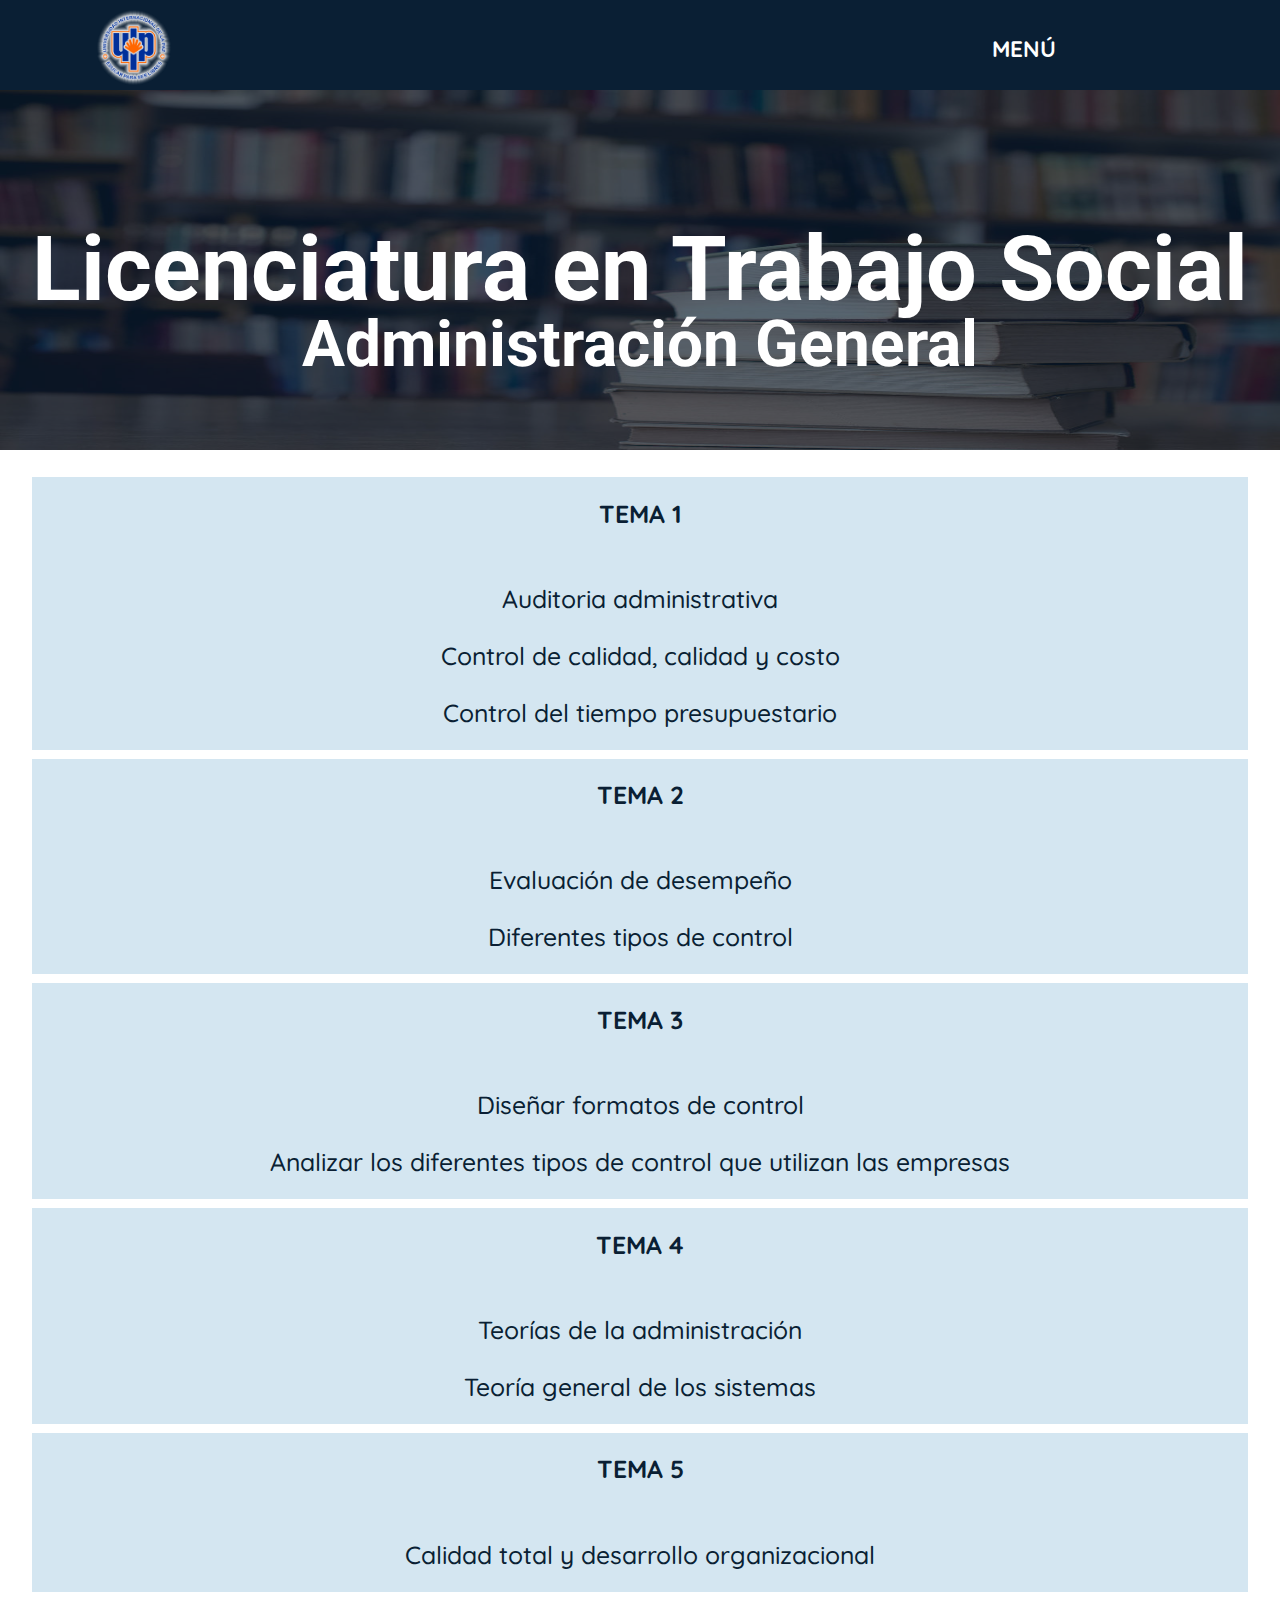
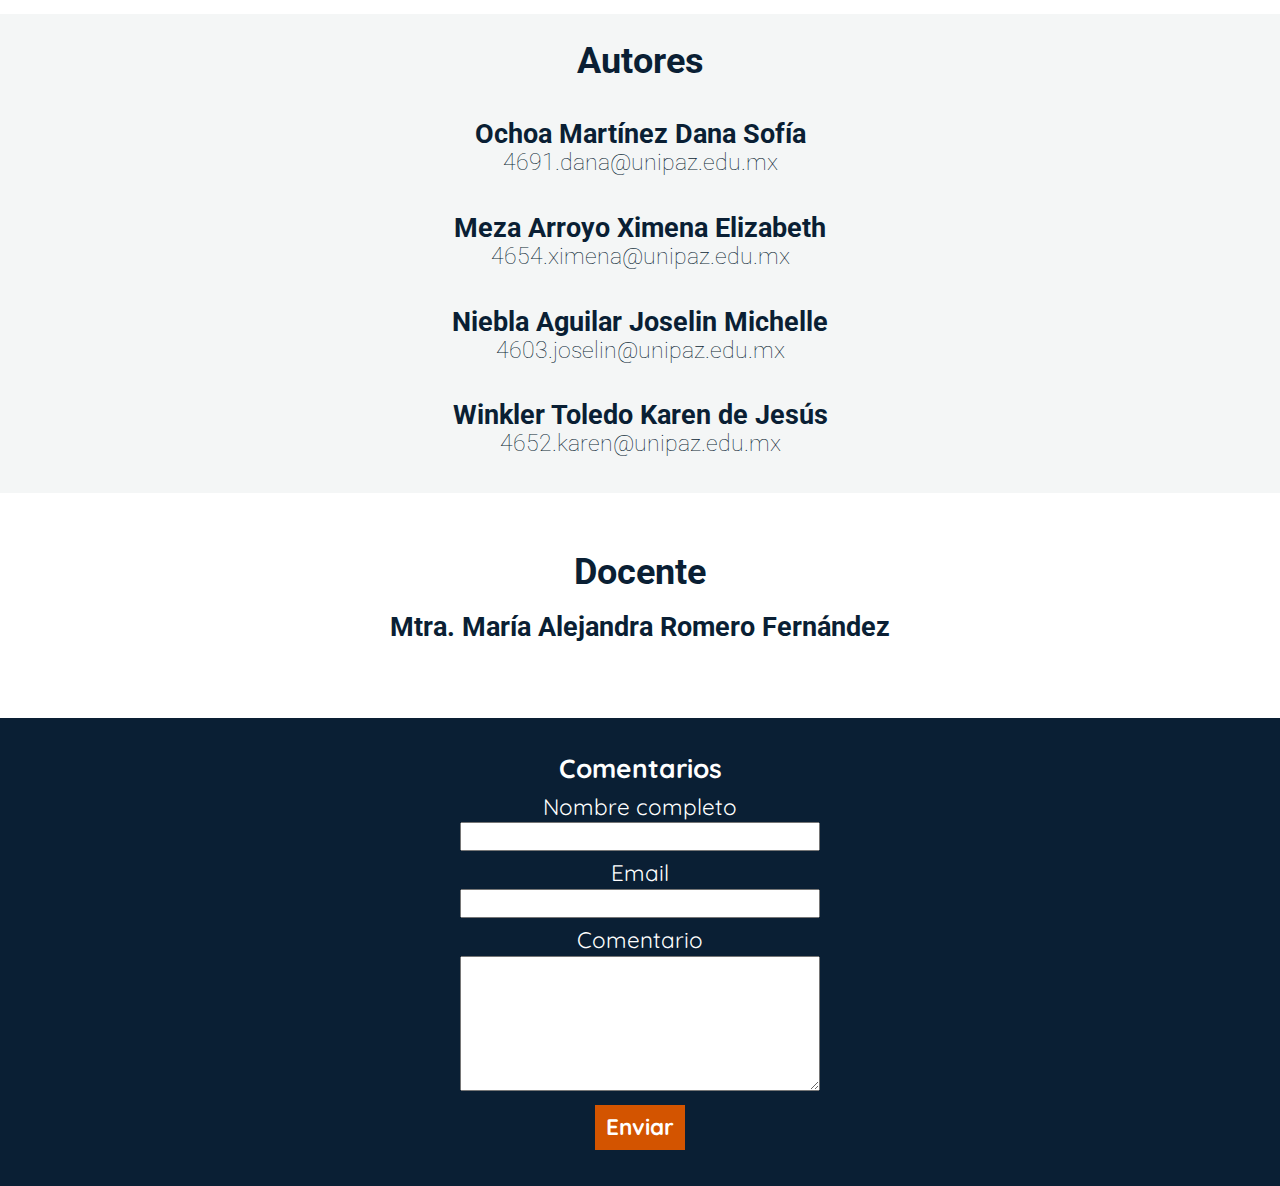
==== commit d6f7e9c2: "Update index.html" ====
--- a/index.html
+++ b/index.html
@@ -2,13 +2,12 @@
 <html>
 <head>
 	<meta charset="utf-8">
-	<title>Tema 1</title>
-
+	<title>Unipaz</title>
 	<!--ESTILOS-->
 	<meta name="viewport" content="width=device-width, initial-scale=1.0">
-	<link rel="stylesheet" type="text/css" href="../CSS/tema1.css">
-	<link rel="stylesheet" type="text/css" href="../CSS/normalize.css">
-	<link rel="stylesheet" type="text/css" href="../CSS/font-awesome.min.css">
+	<link rel="stylesheet" type="text/css" href="CSS/inicio.css">
+	<link rel="stylesheet" type="text/css" href="CSS/normalize.css">
+	<link rel="stylesheet" type="text/css" href="CSS/font-awesome.min.css">
 
 	<!--FUENTES-->
 	<link href="https://fonts.googleapis.com/css2?family=Roboto&display=swap" rel="stylesheet">
@@ -17,170 +16,91 @@
 </head>
 <body>
 
-	<!--HEADER---------------------------------------->
 	<div class="head">
 		<nav>
-			<a href="../index.html"><img src="../IMG/logo.png"  class="header__logo"></a>  <!--IMG DEL LOGO-->
+			<a href="index.html"><img src="IMG/logo.png"  class="header__logo"></a>  <!--IMG DEL LOGO-->
 			<div class="header__menu">
 				<li class="li-main">
 					<h4 id="h4mn">MENÚ</h4>
 					<ul>  <!--LISTA DE TEMAS(LINKS)-->
-						<li><a href="tema1.html"><i class="fa fa-book" aria-hidden="true"></i>Tema 1</a></li>
-						<li><a href="tema2.html"><i class="fa fa-book" aria-hidden="true"></i>Tema 2</a></li>
-						<li><a href="tema3.html"><i class="fa fa-book" aria-hidden="true"></i>Tema 3</a></li>
-						<li><a href="tema4.html"><i class="fa fa-book" aria-hidden="true"></i>Tema 4</a></li>
-						<li><a href="tema5.html"><i class="fa fa-book" aria-hidden="true"></i>Tema 5</a></li>
+						<li><a href="HTML/tema1.html"><i class="fa fa-book" aria-hidden="true"></i>Tema 1</a></li>
+						<li><a href="HTML/tema2.html"><i class="fa fa-book" aria-hidden="true"></i>Tema 2</a></li>
+						<li><a href="HTML/tema3.html"><i class="fa fa-book" aria-hidden="true"></i>Tema 3</a></li>
+						<li><a href="HTML/tema4.html"><i class="fa fa-book" aria-hidden="true"></i>Tema 4</a></li>
+						<li><a href="HTML/tema5.html"><i class="fa fa-book" aria-hidden="true"></i>Tema 5</a></li>
 					</ul>
 				</li>	
 			</div>
 		</nav>
 	</div>
 
-
-
-	<!--CONTENIDO---------------------------------------->
-	<div class="contenido">
-
-		<!--SUBTEMA 1---------------------------------------->
-		<div class="subtema1">
-			<img src="../IMG/T1/auditoria_admin.jpg" id="img1-1">
-			<div class="st1">
-				<h2>Auditoria administrativa</h2>
-				<p>
-					Es una revisión completa de la estructura organizacional de una empresa u organización de cualquier tipo, así como
-					de sus mecanismos de control, de operación y sus recursos humanos y materiales. 
-				</p>	
-			</div>
-
-			<div class="st1">
-				<h2>Tipos de auditoria administrativa</h2>
-				<ol>
-					<li>Funcional.</li>
-					<li>Analítica.</li>
-				</ol>
-			</div>
-				
-			<div class="st1">
-				<h2>Objetivos</h2>
-				<p>
-					Toda auditoria administrativa busca dar con las deficiencias o debilidades de las diversas regiones de una empresa, 
-					para corregirlas o solventarlas. 
-				</p>
-			</div>
-				
-			<div class="st1">
-				<h2>Control de calidad</h2>
-				<p>
-					Es una forma de verificar el estándar de un producto o servicio durante su proceso de elaboración y sirve para reducir 
-					la probabilidad de insertar productos con fallas en el mercado. 
-				</p>
-				<p>
-					Este requiere de un diagnóstico de las etapas claves que deben ser revisadas en el proceso de producción. 
-				</p>
-			</div>
-
-			<div class="st1">
-				<h2>¿Para qué contar con una estrategia para el control de calidad?</h2>
-				<ol>
-					<li>Reducción del índice de defectos en los productos.</li> 
-					<li>Caída de los gastos.</li> 
-					<li>Incremento de beneficios como resultado de una mayor productividad.</li> 
-					<li>Evita los retrasos en la producción.</li>
-					<li>Evita problemas legales.</li>
-					<li>Gestión documental óptima. Mejora de los procesos de producción y logística.</li>
-				</ol>
-			</div>
-
-			<div class="st1">
-				<h2>Herramientas que se pueden utilizar:</h2><p>KAIZEN, 5S. 6SIGMA, TPM, JIT.</p>
-			</div>
-		</div>
-
-
-		<!--SUBTEMA 2---------------------------------------->
-		<div class="subtema2">
-			<h2 id="h2__2-1">Costos y calidad</h2>
-			<img src="../IMG/T1/costos_calidad.jpg" id="img2-1">
-			<div class="st2">
-				<h2>¿Qué son costos de calidad?</h2>
-				<p>
-					Son todos aquellos costos destinados por la empresa para alcanzar la calidad requerida en un producto o servicio, previniendo, evitando o detectando errores, para alcanzar parámetros de excelencia.
-				</p>
-			</div>
-
-			<div class="st2k">
-				<h2 id="cc2">Clasificación de los costos de calidad</h2>
-				<div id="st2-li1">
-					<h2 id="h2-li">Costos de prevención</h2>
-					<li id="li-box1">Control de procesos.</li>
-					<li id="li-box1">Planificación de la producción.</li>
-					<li id="li-box1">Revisión de nuevos productos.</li> 
-				</div>
-				<div id="st2-li2">
-					<h2 id="h2-li">Costos de evaluación o de detección</h2>
-					<li id="li-box1">Inspección y prueba de materia prima.</li>
-					<li id="li-box1">Inspección de la producción en pleno proceso.</li>
-					<li id="li-box1">Revisión de los productos terminados.</li>
-				</div>
-				<div id="st2-li3">
-					<h2 id="h2-li">Costos por fallas internas</h2>
-					<li id="li-box1">Desperdicios en materiales u horas hombre.</li>
-					<li id="li-box1">Re inspecciones, retrabajos, y reparaciones.</li>
-					<li id="li-box1">Rediseños del producto o del proceso.</li>
-				</div>
-				<div id="st2-li4">
-					<h2 id="h2-li">Costos por fallas externas</h2>
-					<li id="li-box1">Atención al cliente.</li>
-					<li id="li-box1">Manejo y solución de quejas.</li>
-					<li id="li-box1">Servicio de garantía, reparaciones y reemplazos.</li>
-				</div>
-			</div>
-
-			<div class="st2-2">
-				<h2>¿Cómo reducir los costos de calidad?</h2>
-				<p>
-					La búsqueda de un programa que mejore y reduzca los costos de calidad se basan en la estimación y presentación de costos de la calidad, con el objeto de utilizar esta información para estimular la toma de decisiones, probar un programa de mejora y reducción de los mismos.
-				</p>
-			</div>
-		</div>
-
-
-		<!--SUBTEMA3---------------------------------------->	
-		<div class="subtema3">
-			<h2 class="h2__3-1">Control del tiempo presupuestario</h2>
-			<img src="../IMG/T1/budget.jpg" class="img3-1">
-			<div class="st3">
-				<h2>¿Qué es un presupuesto?</h2>
-				<p>
-					Es un plan de las operaciones y recursos de una empresa. Que se formula para lograr en un cierto periodo los objetivos propuestos y se expresa en términos monetarios. 
-				</p>
-			</div>
-
-			<div class="st3">
-				<h2>¿Para qué sirve el control presupuestario?</h2>
-				<p>
-					En lo que destacan:
-					<ol>
-						<li>La comparación entre los objetivos iniciales y los datos obtenidos en la práctica, ya sea durante determinados periodos de tiempo o ejercicios.</li>
-						<li>Una toma de decisiones más flexible, gracias a la posibilidad de prever y modificar acciones y remesas según las circunstancias del presupuesto.</li>
-						<li>Una medición más efectiva de las decisiones tomadas en el presupuesto.</li>
-					</ol>
-				</p>
-			</div>
-
-			<div class="st3">
-				<h2>¿Cuáles son los principios del control presupuestario?</h2>
-				<ol>
-					<li>Principios de revisión.</li>
-					<li>Principios de planificación.</li>
-					<li>Principios de organización.</li> 
-					<li>Principios de dirección.</li> 
-					<li>Principios de control.</li>
-				</ol>
-			</div>
-		</div>
+	<div class="div-banner">
+		<img src="IMG/books.jpg" class="banner__img">
+		<h1 class="banner__h1">Licenciatura en Trabajo Social</h1>
+		<h2 class="banner__h2">Administración General</h2>
+		<img src="IMG/down_arrow.png" class="banner__arrow">
 	</div>
 
+	<div class="div-temas">
+		<ol>
+			<li class="li-temas1"><a href="HTML/tema1.html">
+				<b>TEMA 1</b><br><br><br>
+				Auditoria administrativa
+				<br><br>
+				Control de calidad, calidad y costo
+				<br><br>
+				Control del tiempo presupuestario	
+			</a></li>
+			<li class="li-temas2"><a href="HTML/tema2.html"> 
+				<b>TEMA 2</b><br><br><br>
+				Evaluación de desempeño
+				<br><br>
+				Diferentes tipos de control	
+			</a></li>
+			<li class="li-temas3"><a href="HTML/tema3.html">
+				<b>TEMA 3</b><br><br><br>
+				Diseñar formatos de control
+				<br><br>
+				Analizar los diferentes tipos de control que utilizan las empresas
+			</a></li>
+			<li class="li-temas4"><a href="HTML/tema4.html">
+				<b>TEMA 4</b><br><br><br>
+				Teorías de la administración
+				<br><br>
+				Teoría general de los sistemas
+			</a></li>
+			<li class="li-temas5"><a href="HTML/tema5.html">
+				<b>TEMA 5</b><br><br><br>
+				Calidad total y desarrollo organizacional
+			</a></li>
+		</ol>
+	</div>
+
+	<div class="div-team">
+		<h2 class="team__h2">Autores</h2>
+		<br>
+		<br>
+		<h3 class="team__name">Ochoa Martínez Dana Sofía</h3>
+		<h3 class="team__mail">4691.dana@unipaz.edu.mx</h3>
+		<br>
+		<br>
+		<h3 class="team__name">Meza Arroyo Ximena Elizabeth</h3>
+		<h3 class="team__mail">4654.ximena@unipaz.edu.mx</h3>	
+		<br>
+		<br>
+		<h3 class="team__name">Niebla Aguilar Joselin Michelle</h3>
+		<h3 class="team__mail">4603.joselin@unipaz.edu.mx</h3>
+		<br>
+		<br>
+		<h3 class="team__name">Winkler Toledo Karen de Jesús</h3>
+		<h3 class="team__mail">4652.karen@unipaz.edu.mx</h3>
+	</div>
+
+	<div class="teacher">
+		<h2 class="team__h2">Docente</h2>
+		<br>
+		<h3 class="team__name">Mtra. María Alejandra Romero Fernández</h3>
+	</div>
 
 	<form name="contact" method="POST" data-netlify="true" class="formulario">
 		<h3>Comentarios</h3>
--- a/CSS/inicio.css
+++ b/CSS/inicio.css
@@ -0,0 +1,574 @@
+/*----------SMARTPHONES EN VERTICAL----------*/
+	/*Min-width 320px / Max-width: 399px*/ 
+
+@media screen and (min-width: 320px) and (max-width: 1440px) {
+	/*-----HEADER-----*/
+	.head  {
+		position: fixed;
+		top: 0;
+		margin: auto;
+		width: 100%;
+		height: 10vh;
+		background-color: #0A1F34;
+		z-index: 5;
+		padding: 1vh 0;
+		font-family: 'Quicksand', sans-serif;
+	}
+	nav {
+		position: relative;
+		width: 100%;
+		height: 8vh;
+	}
+	.header__logo {
+		height: 8.5vh;
+		position: relative;
+		display: inline-block;
+		margin-left: 7.5%;
+	}
+	.header__menu {
+		display:inline-block;
+		position: absolute;	
+		width: 40%;
+		right: 0;
+		text-align: center;
+		margin-top: -1vh;
+	}
+	.li-main{
+		display: block;
+		position: relative;
+		width: 100;
+		height: 10vh;
+		font-weight: bold;
+		color: white;
+	}
+	#h4mn {
+		position: absolute;
+		right: 0;
+		left: 0;
+		top: 0;
+		bottom: 0;
+		margin: auto;
+		text-align: center;
+		padding-top: 4vh;
+		font-size: 2.5vh;
+	}
+	.li-main ul {
+		display: none;
+		position: absolute;
+		width: 100%;
+		background-color: #0A1F34;
+		color: white;
+		top: 0;
+		margin-top: 10vh;
+	}
+	.header__menu .li-main li {
+		position: relative;
+		display: block;
+		height: 8vh;
+		position: relative;
+		text-align: center;
+		
+	}
+	.header__menu a{
+		position: relative;
+		display: block;
+		height: 8vh;
+		padding: 2.5vh 0.75em;
+		font-size: 2.5vh;
+		color: white;
+		text-decoration: none;
+		text-align: center;
+		font-weight: 100;
+	}
+	a i{
+		margin-right: 1vh;
+	}
+
+	/*---EVENTOS HEADER---*/
+	.li-main:hover {
+		background-color: #D4E6F1;
+		color: #0A1F34;
+	}
+	.header__menu .li-main:hover > ul {
+		display: block;
+	}
+	.header__menu a:hover {
+		background-color: #D35400;
+	}
+
+	/*-----BANNER-----*/
+	.div-banner {
+		display: block;
+		z-index: -1;
+		position: relative;
+		margin-top: 10vh;
+		display: block;
+		width: 100%;
+		height: 40vh;
+		background-color: #0A1F34;
+		font-family: 'Roboto', sans-serif;
+	}
+	.banner__img {
+		position: absolute;
+		width: 100%;
+		height: 100%;
+		opacity: 0.33;
+	}
+	.banner__h1 {
+		position: absolute;
+		display: block;
+		top: 0;
+		right: 0;
+		bottom: 0;
+		left: 0;
+		margin: auto;
+		margin-top: 10vw;
+		text-align: center;
+		color: white;
+		font-size: 7vw;
+	}
+	.banner__h2 {
+		position: absolute;
+		display: block;
+		top: 0;
+		right: 0;
+		bottom: 0;
+		left: 0;
+		margin: auto;
+		margin-top: 17vw;
+		text-align: center;
+		color: white;
+		font-size: 5vw;
+	}
+	.banner__arrow {
+		display: none;
+	}
+
+	/*-----TEMAS-----*/
+	.div-temas {
+		display: block;
+		position: relative;
+		width: 100%;;
+		text-align: center;
+		padding-top: 3vh;
+		padding-bottom: 1.5vh;
+	}
+	.div-temas .li-temas1 {
+		position: relative;
+		display: block;
+		margin-left: 2.5%;
+		width: 95%;
+		margin-bottom: 1vh;
+	}
+	.div-temas .li-temas2 {
+		position: relative;
+		display: block;
+		margin-left: 2.5%;
+		width: 95%;
+		margin-bottom: 1vh;
+	}
+	.div-temas .li-temas3 {
+		position: relative;
+		display: block;
+		margin-left: 2.5%;
+		width: 95%;
+		margin-bottom: 1vh;
+	}
+	.div-temas .li-temas4 {
+		position: relative;
+		display: block;
+		margin-left: 2.5%;
+		width: 95%;
+		margin-bottom: 1vh;
+	}
+	.div-temas .li-temas5 {
+		position: relative;
+		display: block;
+		margin-left: 2.5%;
+		width: 95%;
+		margin-bottom: 1vh;
+	}
+	.div-temas a{
+		position: relative;
+		display: block;
+		width: 100%;
+		height: 100%;
+		padding: 2.5vh 0.75em;
+		font-size: 2.75vh;
+		font-family: 'Quicksand', sans-serif;
+		font-weight: 500;
+		color: #0A1F34;
+		text-decoration: none;
+		background-color: #D4E6F1;
+	}
+	.div-temas a:hover {
+		background-color: #0A1F34;
+		color: white;
+		border-radius: 30px;
+		transition: 0.5s;
+	}	
+
+	/*-----AUTORES-----*/
+	.div-team {
+		display: block;
+		position: relative;
+		width: 100%;
+		text-align: center;
+		padding-top: 3vh;
+		padding-bottom: 4vh;
+		font-family: 'Roboto', sans-serif;
+		color: #0A1F34;
+		background-color: #F4F6F6;
+	}
+	.team__h2 {
+		font-size: 4vh;
+		font-weight: bold;
+	}
+	.team__name {
+		font-size: 3vh;
+	}
+	.team__mail {
+		font-size: 2.5vh;
+		font-weight: 100;
+	}
+
+	/*-----MAESTRA-----*/
+	.teacher {
+		display: block;
+		position: relative;
+		width: 100%;
+		height: 25vh;
+		text-align: center;
+		padding-top: 6.5vh;
+		font-family: 'Roboto', sans-serif;
+		color: #0A1F34;
+		background-color: white;
+	}
+
+	/*-----COMENTARIOS-----*/
+	.formulario {
+		display: block;
+		position: relative;
+		width: 100%;
+		padding: 4vh 0;
+		text-align: center;
+		background-color: #0A1F34;
+		color: white;
+		font-family: 'Quicksand', sans-serif;
+		font-size: 2.5vh;
+	}
+	.formulario h3 {
+		margin-bottom: 1vh;
+		font-weight: bold;
+	}
+	.formulario input {
+		outline: 0;
+		width: 40vh;
+		height: 1.3em;
+		margin-top: 0.3vh;
+		margin-bottom: 1vh;
+		font-weight: 100;
+	}
+	.formulario textarea {
+		width: 40vh;
+		max-width: 40vh;
+		height: 15vh;
+		max-height: 15vh;
+		outline: 0;
+		font-weight: 100;
+		margin-top: 0.3vh;
+		margin-bottom: 1vh;
+	}
+	.btn-send{
+		width: 10vh;
+		height: 5vh;
+		background-color: white;
+		outline: 0;
+		background-color: #D35400;
+		border: 0;
+		color: white;
+		font-weight: bold;
+	}
+	.btn-send:hover {
+		border: 3px solid #BA4A00;
+	}
+}
+
+
+
+/*----------LAPTOPS Y PC´S----------*/
+		/*Min-width: 801px*/
+@media screen and (min-width: 1441px){
+	/*-----HEADER-----*/
+	.head  {
+		position: fixed;
+		top: 0;
+		margin: auto;
+		width: 100%;
+		height: 10vh;
+		background-color: #0A1F34;
+		z-index: 5;
+		font-family: 'Quicksand', sans-serif;
+	}
+	nav {
+		position: relative;
+		width: 100%;
+		height: 10vh;
+	}
+	.header__logo {
+		height: 10vh;
+		position: relative;
+		display: inline-block;
+		margin-left: 1%;
+	}
+	.header__menu {
+		display: inline-block;
+		position: absolute;
+		height: 8vh;
+		right: 0;
+		margin-right: .5%;
+	}
+	.header__menu li {
+		position: relative;
+		display: inline-block;
+		height: 8vh;
+		position: relative;
+		text-align: center;
+	}
+	.header__menu a{
+		position: relative;
+		display: inline-block;
+		height: 8vh;
+		margin-top: 1vh;
+		padding: 2.5vh 0.75em;
+		font-size: 2.5vh;
+		font-family: 'Quicksand', sans-serif;
+		color: white;
+		text-decoration: none;
+		text-align: center;
+	}
+	#h4mn {
+		display: none;
+	}
+
+
+
+	a i{
+		margin-right: 1vh;
+	}
+
+	/*---EVENTOS HEADER---*/
+
+	.header__menu a:hover {
+		background-color: #D35400;
+	}
+
+	/*-----BANNER-----*/
+	.div-banner {
+		display: block;
+		z-index: -1;
+		position: relative;
+		margin-top: 10vh;
+		display: block;
+		width: 100%;
+		height: 90vh;
+		background-color: #0A1F34;
+		font-family: 'Roboto', sans-serif;
+	}
+	.banner__img {
+		position: absolute;
+		width: 100%;
+		height: 100%;
+		opacity: 0.33;
+	}
+	.banner__h1 {
+		position: absolute;
+		display: block;
+		top: 0;
+		right: 0;
+		bottom: 0;
+		left: 0;
+		margin: auto;
+		margin-top: 25vh;
+		text-align: center;
+		color: white;
+		font-size: 6vh;
+	}
+	.banner__h2 {
+		position: absolute;
+		display: block;
+		top: 0;
+		right: 0;
+		bottom: 0;
+		left: 0;
+		margin: auto;
+		margin-top: 35vh;
+		text-align: center;
+		color: white;
+		font-size: 4vh;
+	}
+	.banner__arrow {
+		display: block;
+		position: absolute;
+		width: 25%;
+		height: 15%;
+		bottom: 0;
+		left: 0;
+		right: 0;
+		margin: auto;
+		margin-bottom: 5vh;
+	}
+
+	/*-----TEMAS-----*/
+	.div-temas {
+		display: block;
+		position: relative;
+		width: 100%;
+		height: 60vh;
+		text-align: center;
+	}
+	.div-temas .li-temas1 {
+		position: absolute;
+		display: inline-block;
+		left: 0;
+		margin-left: 2%;
+		width: 18.4%;
+		height: 100%;
+	}
+	.div-temas .li-temas2 {
+		position: absolute;
+		display: inline-block;
+		left: 0;
+		margin-left: 21.4%;
+		width: 18.4%;
+		height: 100%;
+	}
+	.div-temas .li-temas3 {
+		position: absolute;
+		display: inline-block;
+		left: 0;
+		margin-left: 40.8%;
+		width: 18.4%;
+		height: 100%;
+	}
+	.div-temas .li-temas4 {
+		position: absolute;
+		display: inline-block;
+		left: 0;
+		margin-left: 60.2%;
+		width: 18.4%;
+		height: 100%;
+	}
+	.div-temas .li-temas5 {
+		position: absolute;
+		display: inline-block;
+		left: 0;
+		margin-left: 79.6%;
+		width: 18.4%;
+		height: 100%;
+	}
+	.div-temas a{
+		position: relative;
+		display: inline-block;
+		width: 100%;
+		height: 55vh;
+		margin-top: 2.5vh;
+		padding: 2.5vh 0.75em;
+		font-size: 2.5vh;
+		font-family: 'Quicksand', sans-serif;
+		text-decoration: none;
+		background-color: #D4E6F1;
+		color: #0A1F34;
+	}
+	.div-temas a:hover {
+		color: white;
+		background-color: #0A1F34;
+		border-radius: 30px;
+		transition: 0.5s;
+	}	
+
+	/*-----AUTORES-----*/
+	.div-team {
+		display: block;
+		position: relative;
+		width: 100%;
+		text-align: center;
+		padding-top: 3vh;
+		padding-bottom: 4vh;
+		font-family: 'Roboto', sans-serif;
+		color: #0A1F34;
+		background-color: #F4F6F6;
+	}
+	.team__h2 {
+		font-size: 4vh;
+		font-weight: bold;
+	}
+	.team__name {
+		font-size: 3vh;
+	}
+	.team__mail {
+		font-size: 2.5vh;
+		font-weight: 100;
+	}
+
+	/*-----MAESTRA-----*/
+	.teacher {
+		display: block;
+		position: relative;
+		width: 100%;
+		height: 25vh;
+		text-align: center;
+		padding-top: 6.5vh;
+		font-family: 'Roboto', sans-serif;
+		color: #0A1F34;
+		background-color: white;
+	}
+
+	/*-----COMENTARIOS-----*/
+	.formulario {
+		display: block;
+		position: relative;
+		width: 100%;
+		padding: 4vh 0;
+		text-align: center;
+		background-color: #0A1F34;
+		color: white;
+		font-family: 'Quicksand', sans-serif;
+		font-size: 2.5vh;
+	}
+	.formulario h3 {
+		margin-bottom: 1vh;
+		font-weight: bold;
+	}
+	.formulario input {
+		outline: 0;
+		width: 40%;
+		height: 1.3em;
+		margin-top: 0.3vh;
+		margin-bottom: 1vh;
+		font-weight: 100;
+	}
+	.formulario textarea {
+		width: 40%;
+		max-width: 40%;
+		height: 15vh;
+		max-height: 15vh;
+		outline: 0;
+		font-weight: 100;
+		margin-top: 0.3vh;
+		margin-bottom: 1vh;
+	}
+	.btn-send{
+		width: 10%;
+		height: 5vh;
+		background-color: white;
+		outline: 0;
+		background-color: #D35400;
+		border: 0;
+		color: white;
+		font-weight: bold;
+	}
+	.btn-send:hover {
+		border: 3px solid #BA4A00;
+	}
+}